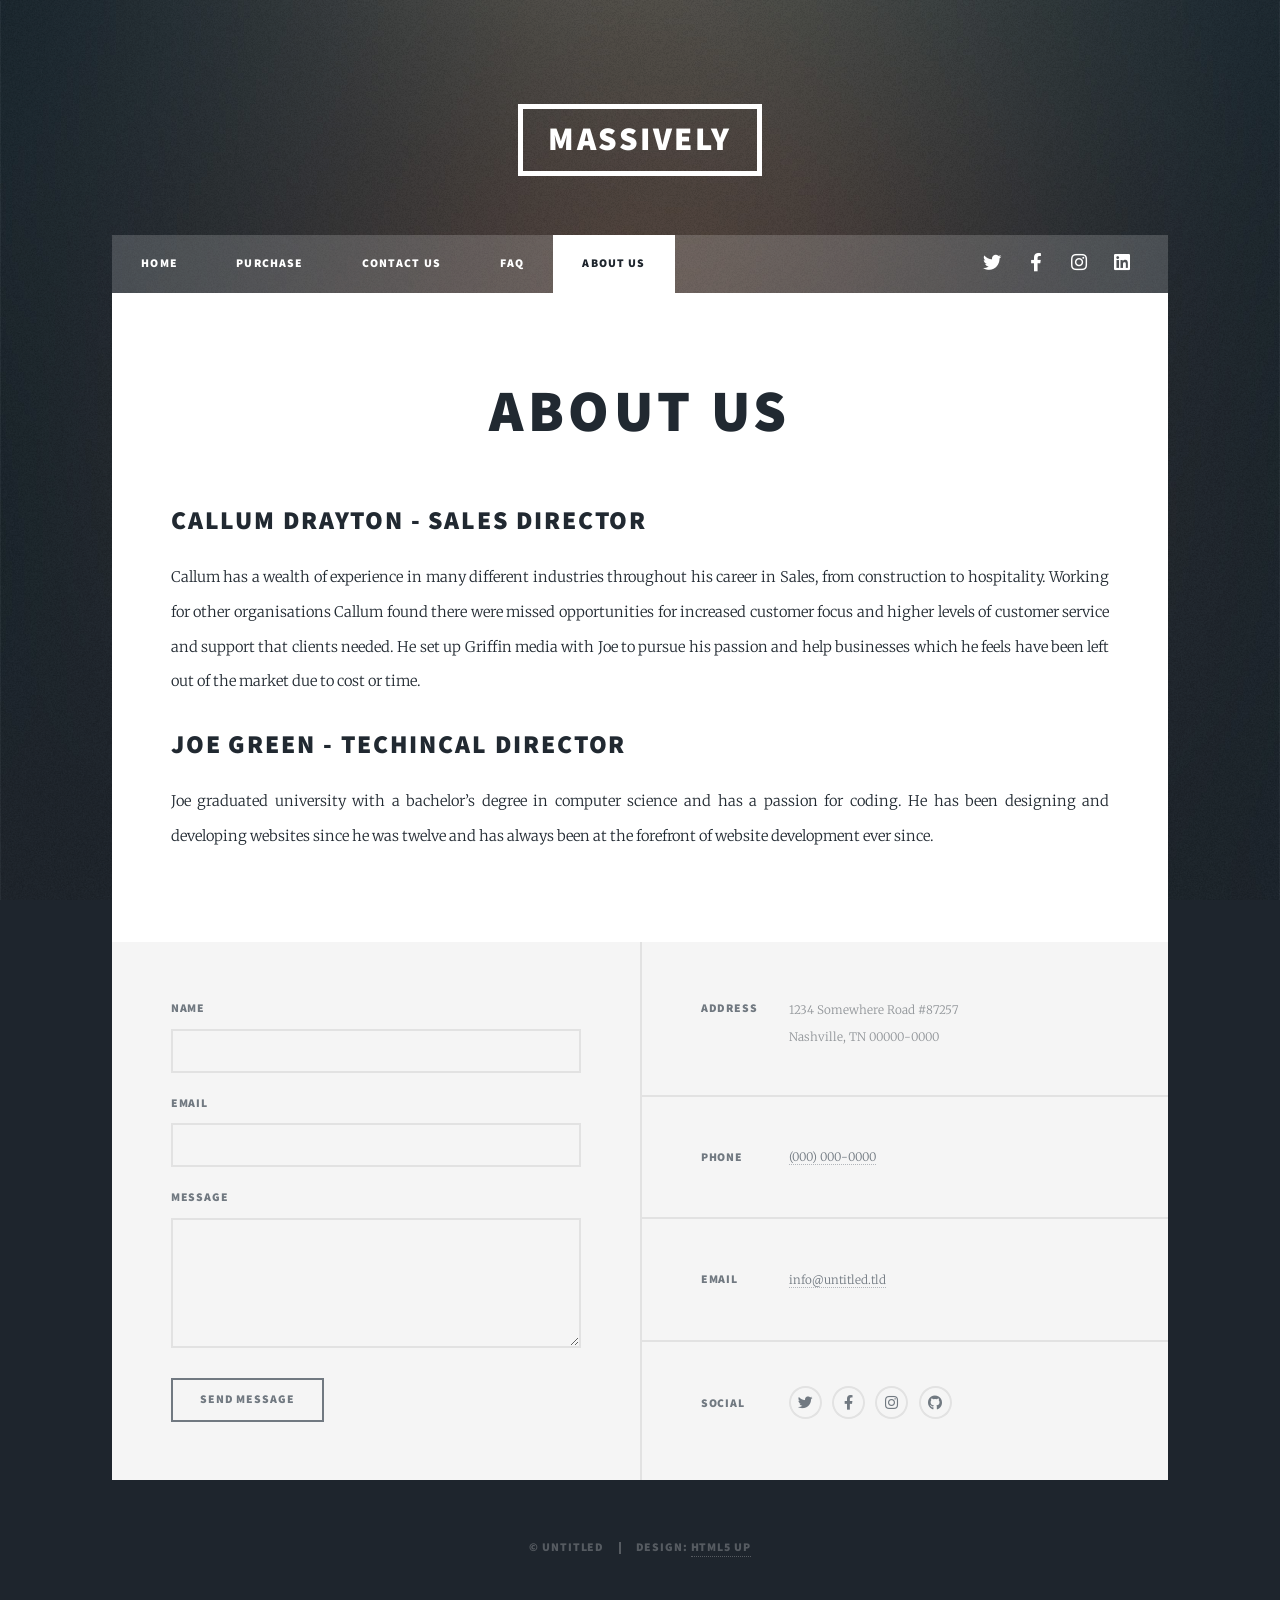
==== About us.html @ a92935be "update" ====
<!DOCTYPE HTML>
<!--
	Massively by HTML5 UP
	html5up.net | @ajlkn
	Free for personal and commercial use under the CCA 3.0 license (html5up.net/license)
-->
<html>
	<head>
		<title>Generic Page - Massively by HTML5 UP</title>
		<meta charset="utf-8" />
		<meta name="viewport" content="width=device-width, initial-scale=1, user-scalable=no" />
		<link rel="stylesheet" href="assets/css/main.css" />
		<noscript><link rel="stylesheet" href="assets/css/noscript.css" /></noscript>
	</head>
	<body class="is-preload">

		<!-- Wrapper -->
			<div id="wrapper">

				<!-- Header -->
					<header id="header">
						<a href="index.html" class="logo">Massively</a>
					</header>

				<!-- Nav -->
					<nav id="nav">
						<ul class="links">
							<li><a href="index.html">Home</a></li>
							<li><a href="Purchase.html">Purchase</a></li>
							<li ><a href="Contact Us.html">Contact Us</a></li>
							<li ><a href="FAQ.html">FAQ</a></li>
							<li class="active" ><a href="About us.html">About us</a></li>
						</ul>
						<ul class="icons">
							<li><a href="#" class="icon brands fa-twitter"><span class="label">Twitter</span></a></li>
							<li><a href="#" class="icon brands fa-facebook-f"><span class="label">Facebook</span></a></li>
							<li><a href="#" class="icon brands fa-instagram"><span class="label">Instagram</span></a></li>
							<li><a href="https://www.linkedin.com/company/griffin-media-developments/about/" class="icon brands fa-linkedin"><span class="label">GitHub</span></a></li>
						</ul>
					</nav>

				<!-- Main -->
					<div id="main">

						<!-- Post -->
							<section class="post">
								<header class="major">
									<h1>About us</h1>
								</header>
								<h2>Callum Drayton - Sales Director</h2>
								<p>Callum has a wealth of experience in many different industries throughout his career in Sales, from construction to hospitality. Working for other organisations Callum found there were missed opportunities for increased customer focus and higher levels of customer service and support that clients needed. He set up Griffin media with Joe to pursue his passion and help businesses which he feels have been left out of the market due to cost or time.</p>
								<h2>Joe Green - Techincal Director</h2>
								<p>Joe graduated university with a bachelor’s degree in computer science and has a passion for coding. He  has been designing and developing websites since he was twelve and has always been at the forefront of website development ever since.</p>
							</section>

					</div>

				<!-- Footer -->
					<footer id="footer">
						<section>
							<form method="post" action="#">
								<div class="fields">
									<div class="field">
										<label for="name">Name</label>
										<input type="text" name="name" id="name" />
									</div>
									<div class="field">
										<label for="email">Email</label>
										<input type="text" name="email" id="email" />
									</div>
									<div class="field">
										<label for="message">Message</label>
										<textarea name="message" id="message" rows="3"></textarea>
									</div>
								</div>
								<ul class="actions">
									<li><input type="submit" value="Send Message" /></li>
								</ul>
							</form>
						</section>
						<section class="split contact">
							<section class="alt">
								<h3>Address</h3>
								<p>1234 Somewhere Road #87257<br />
								Nashville, TN 00000-0000</p>
							</section>
							<section>
								<h3>Phone</h3>
								<p><a href="#">(000) 000-0000</a></p>
							</section>
							<section>
								<h3>Email</h3>
								<p><a href="#">info@untitled.tld</a></p>
							</section>
							<section>
								<h3>Social</h3>
								<ul class="icons alt">
									<li><a href="#" class="icon brands alt fa-twitter"><span class="label">Twitter</span></a></li>
									<li><a href="#" class="icon brands alt fa-facebook-f"><span class="label">Facebook</span></a></li>
									<li><a href="#" class="icon brands alt fa-instagram"><span class="label">Instagram</span></a></li>
									<li><a href="#" class="icon brands alt fa-github"><span class="label">GitHub</span></a></li>
								</ul>
							</section>
						</section>
					</footer>

				<!-- Copyright -->
					<div id="copyright">
						<ul><li>&copy; Untitled</li><li>Design: <a href="https://html5up.net">HTML5 UP</a></li></ul>
					</div>

			</div>

		<!-- Scripts -->
			<script src="assets/js/jquery.min.js"></script>
			<script src="assets/js/jquery.scrollex.min.js"></script>
			<script src="assets/js/jquery.scrolly.min.js"></script>
			<script src="assets/js/browser.min.js"></script>
			<script src="assets/js/breakpoints.min.js"></script>
			<script src="assets/js/util.js"></script>
			<script src="assets/js/main.js"></script>

	</body>
</html>
---- assets/css/main.css ----
@import url(fontawesome-all.min.css);
@import url("https://fonts.googleapis.com/css?family=Merriweather:300,700,300italic,700italic|Source+Sans+Pro:900");

/*
	Massively by HTML5 UP
	html5up.net | @ajlkn
	Free for personal and commercial use under the CCA 3.0 license (html5up.net/license)
*/

html, body, div, span, applet, object,
iframe, h1, h2, h3, h4, h5, h6, p, p1, blockquote,
pre, a, abbr, acronym, address, big, cite,
code, del, dfn, em, img, ins, kbd, q, s, samp,
small, strike, strong, sub, sup, tt, var, b,
u, i, center, dl, dt, dd, ol, ul, li, fieldset,
form, label, legend, table, caption, tbody,
tfoot, thead, tr, th, td, article, aside,
canvas, details, embed, figure, figcaption,
footer, header, hgroup, menu, nav, output, ruby,
section, summary, time, mark, audio, video {
	margin: 0;
	padding: 0;
	border: 0;
	font-size: 100%;
	font: inherit;
	vertical-align: baseline;}

article, aside, details, figcaption, figure,
footer, header, hgroup, menu, nav, section {
	display: block;}

body {
	line-height: 1;
}

ol, ul {
	list-style: none;
}

blockquote, q {
	quotes: none;
}

	blockquote:before, blockquote:after, q:before, q:after {
		content: '';
		content: none;
	}

table {
	border-collapse: collapse;
	border-spacing: 0;
}

body {
	-webkit-text-size-adjust: none;
}

mark {
	background-color: transparent;
	color: inherit;
}

input::-moz-focus-inner {
	border: 0;
	padding: 0;
}

input, select, textarea {
	-moz-appearance: none;
	-webkit-appearance: none;
	-ms-appearance: none;
	appearance: none;
}

/* Basic */

	@-ms-viewport {
		width: device-width;
	}

	body {
		-ms-overflow-style: scrollbar;
	}

	@media screen and (max-width: 480px) {

		html, body {
			min-width: 320px;
		}

	}

	html {
		box-sizing: border-box;
	}

	*, *:before, *:after {
		box-sizing: inherit;
	}

	body {
		background-color: #1e252d;
	}

		body.is-preload *, body.is-preload *:before, body.is-preload *:after {
			-moz-animation: none !important;
			-webkit-animation: none !important;
			-ms-animation: none !important;
			animation: none !important;
			-moz-transition: none !important;
			-webkit-transition: none !important;
			-ms-transition: none !important;
			transition: none !important;
		}

/* Type */

	html {
		font-size: 16pt;
	}

		@media screen and (max-width: 1680px) {

			html {
				font-size: 12pt;
			}

		}

		@media screen and (max-width: 1280px) {

			html {
				font-size: 11pt;
			}

		}

		@media screen and (max-width: 360px) {

			html {
				font-size: 10pt;
			}

		}

	body {
		color: #212931;
	}

	body, input, select, textarea {
		font-family: "Merriweather", Georgia, serif;
		font-weight: 300;
		font-size: 1rem;
		line-height: 2.375;
	}

	a {
		-moz-transition: color 0.2s ease-in-out, background-color 0.2s ease-in-out, border-color 0.2s ease-in-out, box-shadow 0.2s ease-in-out;
		-webkit-transition: color 0.2s ease-in-out, background-color 0.2s ease-in-out, border-color 0.2s ease-in-out, box-shadow 0.2s ease-in-out;
		-ms-transition: color 0.2s ease-in-out, background-color 0.2s ease-in-out, border-color 0.2s ease-in-out, box-shadow 0.2s ease-in-out;
		transition: color 0.2s ease-in-out, background-color 0.2s ease-in-out, border-color 0.2s ease-in-out, box-shadow 0.2s ease-in-out;
		border-bottom: dotted 1px;
		text-decoration: none;
	}

		a:hover {
			border-bottom-color: transparent;
		}




	strong, b {
		font-weight: 600;
	}

	em, i {
		font-style: italic;
	}

	p {
		text-align: justify;
		margin: 0 0 2rem 0;
	}

	p2 {
		text-align: justify;
		margin: 0 0 2rem 0;
	}

	p1{
		text-align: justify;
		margin: 0 0 2rem 0;
		text-decoration: underline;
	}
	p2 b{
		color: #FF9F55;
	}





	h1, h2, h3, h4, h5, h6, h7, h2right {
		font-family: "Source Sans Pro", Helvetica, sans-serif;
		font-weight: 900;
		line-height: 1.5;
		letter-spacing: 0.075em;
		text-transform: uppercase;
		margin: 0 0 1rem 0;
	}

		h1 a, h2 a, h3 a, h4 a, h5 a, h6 a, h7 a{
			border-bottom: 0;
			color: inherit;
			text-decoration: none;
		}

	h1 {
		font-size: 4rem;
		line-height: 1.1;
		margin: 0 0 2rem 0;
	}

	h2 {
		font-size: 1.75rem;
		line-height: 1.3;
		margin: 0 0 1.5rem 0;
	}

	h3 {
		font-size: 1.25rem;
		margin: 0 0 1.5rem 0;
	}


	h4 {
		font-size: 1rem;
	}

	h5 {
		font-size: 0.9rem;
	}

	h6 {
		font-size: 0.8rem;
	}

	h7{
		font-size: 1.75rem;
		line-height: 1.3;
		margin: 0 0 1.5rem 0;
	}

	sub {
		font-size: 0.8rem;
		position: relative;
		top: 0.5rem;
	}

	sup {
		font-size: 0.8rem;
		position: relative;
		top: -0.5rem;
	}

	blockquote {
		border-left: solid 4px;
		font-style: italic;
		margin: 0 0 2rem 0;
		padding: 0.5rem 0 0.5rem 2rem;
	}

	code {
		border: solid 2px;
		font-family: "Courier New", monospace;
		font-size: 0.9rem;
		margin: 0 0.25rem;
		padding: 0.25rem 0.65rem;
	}

	pre {
		-webkit-overflow-scrolling: touch;
		font-family: "Courier New", monospace;
		font-size: 0.9rem;
		margin: 0 0 2rem 0;
	}

		pre code {
			display: block;
			line-height: 1.75;
			padding: 1rem 1.5rem;
			overflow-x: auto;
		}

	hr {
		border: 0;
		border-bottom: solid 2px;
		margin: 3rem 0;
	}

		hr.major {
			margin: 5rem 0;
		}

	.align-left {
		text-align: left;
	}

	.align-center {
		text-align: center;
	}

	.align-right {
		text-align: right;
	}

	input, select, textarea {
		color: #212931;
	}

	a {
		color: #212931;
		border-bottom-color: rgba(33, 41, 49, 0.5);
	}

		a:hover {
			border-bottom-color: transparent;
			color: #18bfef !important;
		}



	h1, h2, h3, h4, h5, h6 {
		color: #212931;
	}

	h7{
		color: white;
	}

	strong, b {
		color: #212931;
	}

	blockquote {
		border-left-color: #eeeeee;
	}

	code {
		background: rgba(220, 220, 220, 0.25);
		border-color: #eeeeee;
	}

	hr {
		border-bottom-color: #eeeeee;
	}

/* Row */

	.row {
		display: flex;
		flex-wrap: wrap;
		box-sizing: border-box;
		align-items: stretch;
	}

		.row > * {
			box-sizing: border-box;
		}

		.row.gtr-uniform > * > :last-child {
			margin-bottom: 0;
		}

		.row.aln-left {
			justify-content: flex-start;
		}

		.row.aln-center {
			justify-content: center;
		}

		.row.aln-right {
			justify-content: flex-end;
		}

		.row.aln-top {
			align-items: flex-start;
		}

		.row.aln-middle {
			align-items: center;
		}

		.row.aln-bottom {
			align-items: flex-end;
		}

		.row > .imp {
			order: -1;
		}

		.row > .col-1 {
			width: 8.33333%;
		}

		.row > .off-1 {
			margin-left: 8.33333%;
		}

		.row > .col-2 {
			width: 16.66667%;
		}

		.row > .off-2 {
			margin-left: 16.66667%;
		}

		.row > .col-3 {
			width: 25%;
		}

		.row > .off-3 {
			margin-left: 25%;
		}

		.row > .col-4 {
			width: 33.33333%;
		}

		.row > .off-4 {
			margin-left: 33.33333%;
		}

		.row > .col-5 {
			width: 41.66667%;
		}

		.row > .off-5 {
			margin-left: 41.66667%;
		}

		.row > .col-6 {
			width: 50%;
		}

		.row > .off-6 {
			margin-left: 50%;
		}

		.row > .col-7 {
			width: 58.33333%;
		}

		.row > .off-7 {
			margin-left: 58.33333%;
		}

		.row > .col-8 {
			width: 66.66667%;
		}

		.row > .off-8 {
			margin-left: 66.66667%;
		}

		.row > .col-9 {
			width: 75%;
		}

		.row > .off-9 {
			margin-left: 75%;
		}

		.row > .col-10 {
			width: 83.33333%;
		}

		.row > .off-10 {
			margin-left: 83.33333%;
		}

		.row > .col-11 {
			width: 91.66667%;
		}

		.row > .off-11 {
			margin-left: 91.66667%;
		}

		.row > .col-12 {
			width: 100%;
		}

		.row > .off-12 {
			margin-left: 100%;
		}

		.row.gtr-0 {
			margin-top: 0;
			margin-left: 0rem;
		}

			.row.gtr-0 > * {
				padding: 0 0 0 0rem;
			}

			.row.gtr-0.gtr-uniform {
				margin-top: 0rem;
			}

				.row.gtr-0.gtr-uniform > * {
					padding-top: 0rem;
				}

		.row.gtr-25 {
			margin-top: 0;
			margin-left: -0.375rem;
		}

			.row.gtr-25 > * {
				padding: 0 0 0 0.375rem;
			}

			.row.gtr-25.gtr-uniform {
				margin-top: -0.375rem;
			}

				.row.gtr-25.gtr-uniform > * {
					padding-top: 0.375rem;
				}

		.row.gtr-50 {
			margin-top: 0;
			margin-left: -0.75rem;
		}

			.row.gtr-50 > * {
				padding: 0 0 0 0.75rem;
			}

			.row.gtr-50.gtr-uniform {
				margin-top: -0.75rem;
			}

				.row.gtr-50.gtr-uniform > * {
					padding-top: 0.75rem;
				}

		.row {
			margin-top: 0;
			margin-left: -1.5rem;
		}

			.row > * {
				padding: 0 0 0 1.5rem;
			}

			.row.gtr-uniform {
				margin-top: -1.5rem;
			}

				.row.gtr-uniform > * {
					padding-top: 1.5rem;
				}

		.row.gtr-150 {
			margin-top: 0;
			margin-left: -2.25rem;
		}

			.row.gtr-150 > * {
				padding: 0 0 0 2.25rem;
			}

			.row.gtr-150.gtr-uniform {
				margin-top: -2.25rem;
			}

				.row.gtr-150.gtr-uniform > * {
					padding-top: 2.25rem;
				}

		.row.gtr-200 {
			margin-top: 0;
			margin-left: -3rem;
		}

			.row.gtr-200 > * {
				padding: 0 0 0 3rem;
			}

			.row.gtr-200.gtr-uniform {
				margin-top: -3rem;
			}

				.row.gtr-200.gtr-uniform > * {
					padding-top: 3rem;
				}

		@media screen and (max-width: 1680px) {

			.row {
				display: flex;
				flex-wrap: wrap;
				box-sizing: border-box;
				align-items: stretch;
			}

				.row > * {
					box-sizing: border-box;
				}

				.row.gtr-uniform > * > :last-child {
					margin-bottom: 0;
				}

				.row.aln-left {
					justify-content: flex-start;
				}

				.row.aln-center {
					justify-content: center;
				}

				.row.aln-right {
					justify-content: flex-end;
				}

				.row.aln-top {
					align-items: flex-start;
				}

				.row.aln-middle {
					align-items: center;
				}

				.row.aln-bottom {
					align-items: flex-end;
				}

				.row > .imp-xlarge {
					order: -1;
				}

				.row > .col-1-xlarge {
					width: 8.33333%;
				}

				.row > .off-1-xlarge {
					margin-left: 8.33333%;
				}

				.row > .col-2-xlarge {
					width: 16.66667%;
				}

				.row > .off-2-xlarge {
					margin-left: 16.66667%;
				}

				.row > .col-3-xlarge {
					width: 25%;
				}

				.row > .off-3-xlarge {
					margin-left: 25%;
				}

				.row > .col-4-xlarge {
					width: 33.33333%;
				}

				.row > .off-4-xlarge {
					margin-left: 33.33333%;
				}

				.row > .col-5-xlarge {
					width: 41.66667%;
				}

				.row > .off-5-xlarge {
					margin-left: 41.66667%;
				}

				.row > .col-6-xlarge {
					width: 50%;
				}

				.row > .off-6-xlarge {
					margin-left: 50%;
				}

				.row > .col-7-xlarge {
					width: 58.33333%;
				}

				.row > .off-7-xlarge {
					margin-left: 58.33333%;
				}

				.row > .col-8-xlarge {
					width: 66.66667%;
				}

				.row > .off-8-xlarge {
					margin-left: 66.66667%;
				}

				.row > .col-9-xlarge {
					width: 75%;
				}

				.row > .off-9-xlarge {
					margin-left: 75%;
				}

				.row > .col-10-xlarge {
					width: 83.33333%;
				}

				.row > .off-10-xlarge {
					margin-left: 83.33333%;
				}

				.row > .col-11-xlarge {
					width: 91.66667%;
				}

				.row > .off-11-xlarge {
					margin-left: 91.66667%;
				}

				.row > .col-12-xlarge {
					width: 100%;
				}

				.row > .off-12-xlarge {
					margin-left: 100%;
				}

				.row.gtr-0 {
					margin-top: 0;
					margin-left: 0rem;
				}

					.row.gtr-0 > * {
						padding: 0 0 0 0rem;
					}

					.row.gtr-0.gtr-uniform {
						margin-top: 0rem;
					}

						.row.gtr-0.gtr-uniform > * {
							padding-top: 0rem;
						}

				.row.gtr-25 {
					margin-top: 0;
					margin-left: -0.375rem;
				}

					.row.gtr-25 > * {
						padding: 0 0 0 0.375rem;
					}

					.row.gtr-25.gtr-uniform {
						margin-top: -0.375rem;
					}

						.row.gtr-25.gtr-uniform > * {
							padding-top: 0.375rem;
						}

				.row.gtr-50 {
					margin-top: 0;
					margin-left: -0.75rem;
				}

					.row.gtr-50 > * {
						padding: 0 0 0 0.75rem;
					}

					.row.gtr-50.gtr-uniform {
						margin-top: -0.75rem;
					}

						.row.gtr-50.gtr-uniform > * {
							padding-top: 0.75rem;
						}

				.row {
					margin-top: 0;
					margin-left: -1.5rem;
				}

					.row > * {
						padding: 0 0 0 1.5rem;
					}

					.row.gtr-uniform {
						margin-top: -1.5rem;
					}

						.row.gtr-uniform > * {
							padding-top: 1.5rem;
						}

				.row.gtr-150 {
					margin-top: 0;
					margin-left: -2.25rem;
				}

					.row.gtr-150 > * {
						padding: 0 0 0 2.25rem;
					}

					.row.gtr-150.gtr-uniform {
						margin-top: -2.25rem;
					}

						.row.gtr-150.gtr-uniform > * {
							padding-top: 2.25rem;
						}

				.row.gtr-200 {
					margin-top: 0;
					margin-left: -3rem;
				}

					.row.gtr-200 > * {
						padding: 0 0 0 3rem;
					}

					.row.gtr-200.gtr-uniform {
						margin-top: -3rem;
					}

						.row.gtr-200.gtr-uniform > * {
							padding-top: 3rem;
						}

		}

		@media screen and (max-width: 1280px) {

			.row {
				display: flex;
				flex-wrap: wrap;
				box-sizing: border-box;
				align-items: stretch;
			}

				.row > * {
					box-sizing: border-box;
				}

				.row.gtr-uniform > * > :last-child {
					margin-bottom: 0;
				}

				.row.aln-left {
					justify-content: flex-start;
				}

				.row.aln-center {
					justify-content: center;
				}

				.row.aln-right {
					justify-content: flex-end;
				}

				.row.aln-top {
					align-items: flex-start;
				}

				.row.aln-middle {
					align-items: center;
				}

				.row.aln-bottom {
					align-items: flex-end;
				}

				.row > .imp-large {
					order: -1;
				}

				.row > .col-1-large {
					width: 8.33333%;
				}

				.row > .off-1-large {
					margin-left: 8.33333%;
				}

				.row > .col-2-large {
					width: 16.66667%;
				}

				.row > .off-2-large {
					margin-left: 16.66667%;
				}

				.row > .col-3-large {
					width: 25%;
				}

				.row > .off-3-large {
					margin-left: 25%;
				}

				.row > .col-4-large {
					width: 33.33333%;
				}

				.row > .off-4-large {
					margin-left: 33.33333%;
				}

				.row > .col-5-large {
					width: 41.66667%;
				}

				.row > .off-5-large {
					margin-left: 41.66667%;
				}

				.row > .col-6-large {
					width: 50%;
				}

				.row > .off-6-large {
					margin-left: 50%;
				}

				.row > .col-7-large {
					width: 58.33333%;
				}

				.row > .off-7-large {
					margin-left: 58.33333%;
				}

				.row > .col-8-large {
					width: 66.66667%;
				}

				.row > .off-8-large {
					margin-left: 66.66667%;
				}

				.row > .col-9-large {
					width: 75%;
				}

				.row > .off-9-large {
					margin-left: 75%;
				}

				.row > .col-10-large {
					width: 83.33333%;
				}

				.row > .off-10-large {
					margin-left: 83.33333%;
				}

				.row > .col-11-large {
					width: 91.66667%;
				}

				.row > .off-11-large {
					margin-left: 91.66667%;
				}

				.row > .col-12-large {
					width: 100%;
				}

				.row > .off-12-large {
					margin-left: 100%;
				}

				.row.gtr-0 {
					margin-top: 0;
					margin-left: 0rem;
				}

					.row.gtr-0 > * {
						padding: 0 0 0 0rem;
					}

					.row.gtr-0.gtr-uniform {
						margin-top: 0rem;
					}

						.row.gtr-0.gtr-uniform > * {
							padding-top: 0rem;
						}

				.row.gtr-25 {
					margin-top: 0;
					margin-left: -0.375rem;
				}

					.row.gtr-25 > * {
						padding: 0 0 0 0.375rem;
					}

					.row.gtr-25.gtr-uniform {
						margin-top: -0.375rem;
					}

						.row.gtr-25.gtr-uniform > * {
							padding-top: 0.375rem;
						}

				.row.gtr-50 {
					margin-top: 0;
					margin-left: -0.75rem;
				}

					.row.gtr-50 > * {
						padding: 0 0 0 0.75rem;
					}

					.row.gtr-50.gtr-uniform {
						margin-top: -0.75rem;
					}

						.row.gtr-50.gtr-uniform > * {
							padding-top: 0.75rem;
						}

				.row {
					margin-top: 0;
					margin-left: -1.5rem;
				}

					.row > * {
						padding: 0 0 0 1.5rem;
					}

					.row.gtr-uniform {
						margin-top: -1.5rem;
					}

						.row.gtr-uniform > * {
							padding-top: 1.5rem;
						}

				.row.gtr-150 {
					margin-top: 0;
					margin-left: -2.25rem;
				}

					.row.gtr-150 > * {
						padding: 0 0 0 2.25rem;
					}

					.row.gtr-150.gtr-uniform {
						margin-top: -2.25rem;
					}

						.row.gtr-150.gtr-uniform > * {
							padding-top: 2.25rem;
						}

				.row.gtr-200 {
					margin-top: 0;
					margin-left: -3rem;
				}

					.row.gtr-200 > * {
						padding: 0 0 0 3rem;
					}

					.row.gtr-200.gtr-uniform {
						margin-top: -3rem;
					}

						.row.gtr-200.gtr-uniform > * {
							padding-top: 3rem;
						}

		}

		@media screen and (max-width: 980px) {

			.row {
				display: flex;
				flex-wrap: wrap;
				box-sizing: border-box;
				align-items: stretch;
			}

				.row > * {
					box-sizing: border-box;
				}

				.row.gtr-uniform > * > :last-child {
					margin-bottom: 0;
				}

				.row.aln-left {
					justify-content: flex-start;
				}

				.row.aln-center {
					justify-content: center;
				}

				.row.aln-right {
					justify-content: flex-end;
				}

				.row.aln-top {
					align-items: flex-start;
				}

				.row.aln-middle {
					align-items: center;
				}

				.row.aln-bottom {
					align-items: flex-end;
				}

				.row > .imp-medium {
					order: -1;
				}

				.row > .col-1-medium {
					width: 8.33333%;
				}

				.row > .off-1-medium {
					margin-left: 8.33333%;
				}

				.row > .col-2-medium {
					width: 16.66667%;
				}

				.row > .off-2-medium {
					margin-left: 16.66667%;
				}

				.row > .col-3-medium {
					width: 25%;
				}

				.row > .off-3-medium {
					margin-left: 25%;
				}

				.row > .col-4-medium {
					width: 33.33333%;
				}

				.row > .off-4-medium {
					margin-left: 33.33333%;
				}

				.row > .col-5-medium {
					width: 41.66667%;
				}

				.row > .off-5-medium {
					margin-left: 41.66667%;
				}

				.row > .col-6-medium {
					width: 50%;
				}

				.row > .off-6-medium {
					margin-left: 50%;
				}

				.row > .col-7-medium {
					width: 58.33333%;
				}

				.row > .off-7-medium {
					margin-left: 58.33333%;
				}

				.row > .col-8-medium {
					width: 66.66667%;
				}

				.row > .off-8-medium {
					margin-left: 66.66667%;
				}

				.row > .col-9-medium {
					width: 75%;
				}

				.row > .off-9-medium {
					margin-left: 75%;
				}

				.row > .col-10-medium {
					width: 83.33333%;
				}

				.row > .off-10-medium {
					margin-left: 83.33333%;
				}

				.row > .col-11-medium {
					width: 91.66667%;
				}

				.row > .off-11-medium {
					margin-left: 91.66667%;
				}

				.row > .col-12-medium {
					width: 100%;
				}

				.row > .off-12-medium {
					margin-left: 100%;
				}

				.row.gtr-0 {
					margin-top: 0;
					margin-left: 0rem;
				}

					.row.gtr-0 > * {
						padding: 0 0 0 0rem;
					}

					.row.gtr-0.gtr-uniform {
						margin-top: 0rem;
					}

						.row.gtr-0.gtr-uniform > * {
							padding-top: 0rem;
						}

				.row.gtr-25 {
					margin-top: 0;
					margin-left: -0.375rem;
				}

					.row.gtr-25 > * {
						padding: 0 0 0 0.375rem;
					}

					.row.gtr-25.gtr-uniform {
						margin-top: -0.375rem;
					}

						.row.gtr-25.gtr-uniform > * {
							padding-top: 0.375rem;
						}

				.row.gtr-50 {
					margin-top: 0;
					margin-left: -0.75rem;
				}

					.row.gtr-50 > * {
						padding: 0 0 0 0.75rem;
					}

					.row.gtr-50.gtr-uniform {
						margin-top: -0.75rem;
					}

						.row.gtr-50.gtr-uniform > * {
							padding-top: 0.75rem;
						}

				.row {
					margin-top: 0;
					margin-left: -1.5rem;
				}

					.row > * {
						padding: 0 0 0 1.5rem;
					}

					.row.gtr-uniform {
						margin-top: -1.5rem;
					}

						.row.gtr-uniform > * {
							padding-top: 1.5rem;
						}

				.row.gtr-150 {
					margin-top: 0;
					margin-left: -2.25rem;
				}

					.row.gtr-150 > * {
						padding: 0 0 0 2.25rem;
					}

					.row.gtr-150.gtr-uniform {
						margin-top: -2.25rem;
					}

						.row.gtr-150.gtr-uniform > * {
							padding-top: 2.25rem;
						}

				.row.gtr-200 {
					margin-top: 0;
					margin-left: -3rem;
				}

					.row.gtr-200 > * {
						padding: 0 0 0 3rem;
					}

					.row.gtr-200.gtr-uniform {
						margin-top: -3rem;
					}

						.row.gtr-200.gtr-uniform > * {
							padding-top: 3rem;
						}

		}

		@media screen and (max-width: 736px) {

			.row {
				display: flex;
				flex-wrap: wrap;
				box-sizing: border-box;
				align-items: stretch;
			}

				.row > * {
					box-sizing: border-box;
				}

				.row.gtr-uniform > * > :last-child {
					margin-bottom: 0;
				}

				.row.aln-left {
					justify-content: flex-start;
				}

				.row.aln-center {
					justify-content: center;
				}

				.row.aln-right {
					justify-content: flex-end;
				}

				.row.aln-top {
					align-items: flex-start;
				}

				.row.aln-middle {
					align-items: center;
				}

				.row.aln-bottom {
					align-items: flex-end;
				}

				.row > .imp-small {
					order: -1;
				}

				.row > .col-1-small {
					width: 8.33333%;
				}

				.row > .off-1-small {
					margin-left: 8.33333%;
				}

				.row > .col-2-small {
					width: 16.66667%;
				}

				.row > .off-2-small {
					margin-left: 16.66667%;
				}

				.row > .col-3-small {
					width: 25%;
				}

				.row > .off-3-small {
					margin-left: 25%;
				}

				.row > .col-4-small {
					width: 33.33333%;
				}

				.row > .off-4-small {
					margin-left: 33.33333%;
				}

				.row > .col-5-small {
					width: 41.66667%;
				}

				.row > .off-5-small {
					margin-left: 41.66667%;
				}

				.row > .col-6-small {
					width: 50%;
				}

				.row > .off-6-small {
					margin-left: 50%;
				}

				.row > .col-7-small {
					width: 58.33333%;
				}

				.row > .off-7-small {
					margin-left: 58.33333%;
				}

				.row > .col-8-small {
					width: 66.66667%;
				}

				.row > .off-8-small {
					margin-left: 66.66667%;
				}

				.row > .col-9-small {
					width: 75%;
				}

				.row > .off-9-small {
					margin-left: 75%;
				}

				.row > .col-10-small {
					width: 83.33333%;
				}

				.row > .off-10-small {
					margin-left: 83.33333%;
				}

				.row > .col-11-small {
					width: 91.66667%;
				}

				.row > .off-11-small {
					margin-left: 91.66667%;
				}

				.row > .col-12-small {
					width: 100%;
				}

				.row > .off-12-small {
					margin-left: 100%;
				}

				.row.gtr-0 {
					margin-top: 0;
					margin-left: 0rem;
				}

					.row.gtr-0 > * {
						padding: 0 0 0 0rem;
					}

					.row.gtr-0.gtr-uniform {
						margin-top: 0rem;
					}

						.row.gtr-0.gtr-uniform > * {
							padding-top: 0rem;
						}

				.row.gtr-25 {
					margin-top: 0;
					margin-left: -0.375rem;
				}

					.row.gtr-25 > * {
						padding: 0 0 0 0.375rem;
					}

					.row.gtr-25.gtr-uniform {
						margin-top: -0.375rem;
					}

						.row.gtr-25.gtr-uniform > * {
							padding-top: 0.375rem;
						}

				.row.gtr-50 {
					margin-top: 0;
					margin-left: -0.75rem;
				}

					.row.gtr-50 > * {
						padding: 0 0 0 0.75rem;
					}

					.row.gtr-50.gtr-uniform {
						margin-top: -0.75rem;
					}

						.row.gtr-50.gtr-uniform > * {
							padding-top: 0.75rem;
						}

				.row {
					margin-top: 0;
					margin-left: -1.5rem;
				}

					.row > * {
						padding: 0 0 0 1.5rem;
					}

					.row.gtr-uniform {
						margin-top: -1.5rem;
					}

						.row.gtr-uniform > * {
							padding-top: 1.5rem;
						}

				.row.gtr-150 {
					margin-top: 0;
					margin-left: -2.25rem;
				}

					.row.gtr-150 > * {
						padding: 0 0 0 2.25rem;
					}

					.row.gtr-150.gtr-uniform {
						margin-top: -2.25rem;
					}

						.row.gtr-150.gtr-uniform > * {
							padding-top: 2.25rem;
						}

				.row.gtr-200 {
					margin-top: 0;
					margin-left: -3rem;
				}

					.row.gtr-200 > * {
						padding: 0 0 0 3rem;
					}

					.row.gtr-200.gtr-uniform {
						margin-top: -3rem;
					}

						.row.gtr-200.gtr-uniform > * {
							padding-top: 3rem;
						}

		}

		@media screen and (max-width: 480px) {

			.row {
				display: flex;
				flex-wrap: wrap;
				box-sizing: border-box;
				align-items: stretch;
			}

				.row > * {
					box-sizing: border-box;
				}

				.row.gtr-uniform > * > :last-child {
					margin-bottom: 0;
				}

				.row.aln-left {
					justify-content: flex-start;
				}

				.row.aln-center {
					justify-content: center;
				}

				.row.aln-right {
					justify-content: flex-end;
				}

				.row.aln-top {
					align-items: flex-start;
				}

				.row.aln-middle {
					align-items: center;
				}

				.row.aln-bottom {
					align-items: flex-end;
				}

				.row > .imp-xsmall {
					order: -1;
				}

				.row > .col-1-xsmall {
					width: 8.33333%;
				}

				.row > .off-1-xsmall {
					margin-left: 8.33333%;
				}

				.row > .col-2-xsmall {
					width: 16.66667%;
				}

				.row > .off-2-xsmall {
					margin-left: 16.66667%;
				}

				.row > .col-3-xsmall {
					width: 25%;
				}

				.row > .off-3-xsmall {
					margin-left: 25%;
				}

				.row > .col-4-xsmall {
					width: 33.33333%;
				}

				.row > .off-4-xsmall {
					margin-left: 33.33333%;
				}

				.row > .col-5-xsmall {
					width: 41.66667%;
				}

				.row > .off-5-xsmall {
					margin-left: 41.66667%;
				}

				.row > .col-6-xsmall {
					width: 50%;
				}

				.row > .off-6-xsmall {
					margin-left: 50%;
				}

				.row > .col-7-xsmall {
					width: 58.33333%;
				}

				.row > .off-7-xsmall {
					margin-left: 58.33333%;
				}

				.row > .col-8-xsmall {
					width: 66.66667%;
				}

				.row > .off-8-xsmall {
					margin-left: 66.66667%;
				}

				.row > .col-9-xsmall {
					width: 75%;
				}

				.row > .off-9-xsmall {
					margin-left: 75%;
				}

				.row > .col-10-xsmall {
					width: 83.33333%;
				}

				.row > .off-10-xsmall {
					margin-left: 83.33333%;
				}

				.row > .col-11-xsmall {
					width: 91.66667%;
				}

				.row > .off-11-xsmall {
					margin-left: 91.66667%;
				}

				.row > .col-12-xsmall {
					width: 100%;
				}

				.row > .off-12-xsmall {
					margin-left: 100%;
				}

				.row.gtr-0 {
					margin-top: 0;
					margin-left: 0rem;
				}

					.row.gtr-0 > * {
						padding: 0 0 0 0rem;
					}

					.row.gtr-0.gtr-uniform {
						margin-top: 0rem;
					}

						.row.gtr-0.gtr-uniform > * {
							padding-top: 0rem;
						}

				.row.gtr-25 {
					margin-top: 0;
					margin-left: -0.375rem;
				}

					.row.gtr-25 > * {
						padding: 0 0 0 0.375rem;
					}

					.row.gtr-25.gtr-uniform {
						margin-top: -0.375rem;
					}

						.row.gtr-25.gtr-uniform > * {
							padding-top: 0.375rem;
						}

				.row.gtr-50 {
					margin-top: 0;
					margin-left: -0.75rem;
				}

					.row.gtr-50 > * {
						padding: 0 0 0 0.75rem;
					}

					.row.gtr-50.gtr-uniform {
						margin-top: -0.75rem;
					}

						.row.gtr-50.gtr-uniform > * {
							padding-top: 0.75rem;
						}

				.row {
					margin-top: 0;
					margin-left: -1.5rem;
				}

					.row > * {
						padding: 0 0 0 1.5rem;
					}

					.row.gtr-uniform {
						margin-top: -1.5rem;
					}

						.row.gtr-uniform > * {
							padding-top: 1.5rem;
						}

				.row.gtr-150 {
					margin-top: 0;
					margin-left: -2.25rem;
				}

					.row.gtr-150 > * {
						padding: 0 0 0 2.25rem;
					}

					.row.gtr-150.gtr-uniform {
						margin-top: -2.25rem;
					}

						.row.gtr-150.gtr-uniform > * {
							padding-top: 2.25rem;
						}

				.row.gtr-200 {
					margin-top: 0;
					margin-left: -3rem;
				}

					.row.gtr-200 > * {
						padding: 0 0 0 3rem;
					}

					.row.gtr-200.gtr-uniform {
						margin-top: -3rem;
					}

						.row.gtr-200.gtr-uniform > * {
							padding-top: 3rem;
						}

		}

		@media screen and (max-width: 360px) {

			.row {
				display: flex;
				flex-wrap: wrap;
				box-sizing: border-box;
				align-items: stretch;
			}

				.row > * {
					box-sizing: border-box;
				}

				.row.gtr-uniform > * > :last-child {
					margin-bottom: 0;
				}

				.row.aln-left {
					justify-content: flex-start;
				}

				.row.aln-center {
					justify-content: center;
				}

				.row.aln-right {
					justify-content: flex-end;
				}

				.row.aln-top {
					align-items: flex-start;
				}

				.row.aln-middle {
					align-items: center;
				}

				.row.aln-bottom {
					align-items: flex-end;
				}

				.row > .imp-xxsmall {
					order: -1;
				}

				.row > .col-1-xxsmall {
					width: 8.33333%;
				}

				.row > .off-1-xxsmall {
					margin-left: 8.33333%;
				}

				.row > .col-2-xxsmall {
					width: 16.66667%;
				}

				.row > .off-2-xxsmall {
					margin-left: 16.66667%;
				}

				.row > .col-3-xxsmall {
					width: 25%;
				}

				.row > .off-3-xxsmall {
					margin-left: 25%;
				}

				.row > .col-4-xxsmall {
					width: 33.33333%;
				}

				.row > .off-4-xxsmall {
					margin-left: 33.33333%;
				}

				.row > .col-5-xxsmall {
					width: 41.66667%;
				}

				.row > .off-5-xxsmall {
					margin-left: 41.66667%;
				}

				.row > .col-6-xxsmall {
					width: 50%;
				}

				.row > .off-6-xxsmall {
					margin-left: 50%;
				}

				.row > .col-7-xxsmall {
					width: 58.33333%;
				}

				.row > .off-7-xxsmall {
					margin-left: 58.33333%;
				}

				.row > .col-8-xxsmall {
					width: 66.66667%;
				}

				.row > .off-8-xxsmall {
					margin-left: 66.66667%;
				}

				.row > .col-9-xxsmall {
					width: 75%;
				}

				.row > .off-9-xxsmall {
					margin-left: 75%;
				}

				.row > .col-10-xxsmall {
					width: 83.33333%;
				}

				.row > .off-10-xxsmall {
					margin-left: 83.33333%;
				}

				.row > .col-11-xxsmall {
					width: 91.66667%;
				}

				.row > .off-11-xxsmall {
					margin-left: 91.66667%;
				}

				.row > .col-12-xxsmall {
					width: 100%;
				}

				.row > .off-12-xxsmall {
					margin-left: 100%;
				}

				.row.gtr-0 {
					margin-top: 0;
					margin-left: 0rem;
				}

					.row.gtr-0 > * {
						padding: 0 0 0 0rem;
					}

					.row.gtr-0.gtr-uniform {
						margin-top: 0rem;
					}

						.row.gtr-0.gtr-uniform > * {
							padding-top: 0rem;
						}

				.row.gtr-25 {
					margin-top: 0;
					margin-left: -0.375rem;
				}

					.row.gtr-25 > * {
						padding: 0 0 0 0.375rem;
					}

					.row.gtr-25.gtr-uniform {
						margin-top: -0.375rem;
					}

						.row.gtr-25.gtr-uniform > * {
							padding-top: 0.375rem;
						}

				.row.gtr-50 {
					margin-top: 0;
					margin-left: -0.75rem;
				}

					.row.gtr-50 > * {
						padding: 0 0 0 0.75rem;
					}

					.row.gtr-50.gtr-uniform {
						margin-top: -0.75rem;
					}

						.row.gtr-50.gtr-uniform > * {
							padding-top: 0.75rem;
						}

				.row {
					margin-top: 0;
					margin-left: -1.5rem;
				}

					.row > * {
						padding: 0 0 0 1.5rem;
					}

					.row.gtr-uniform {
						margin-top: -1.5rem;
					}

						.row.gtr-uniform > * {
							padding-top: 1.5rem;
						}

				.row.gtr-150 {
					margin-top: 0;
					margin-left: -2.25rem;
				}

					.row.gtr-150 > * {
						padding: 0 0 0 2.25rem;
					}

					.row.gtr-150.gtr-uniform {
						margin-top: -2.25rem;
					}

						.row.gtr-150.gtr-uniform > * {
							padding-top: 2.25rem;
						}

				.row.gtr-200 {
					margin-top: 0;
					margin-left: -3rem;
				}

					.row.gtr-200 > * {
						padding: 0 0 0 3rem;
					}

					.row.gtr-200.gtr-uniform {
						margin-top: -3rem;
					}

						.row.gtr-200.gtr-uniform > * {
							padding-top: 3rem;
						}

		}

/* Box */

	.box {
		border: solid 2px;
		margin-bottom: 2rem;
		padding: 1.5rem;
	}

		.box > :last-child,
		.box > :last-child > :last-child,
		.box > :last-child > :last-child > :last-child {
			margin-bottom: 0;
		}

		.box.alt {
			border: 0;
			border-radius: 0;
			padding: 0;
		}

	.box {
		border-color: #eeeeee;
	}

/* Button */

	input[type="submit"],
	input[type="reset"],
	input[type="button"],
	button,
	.button {
		-moz-appearance: none;
		-webkit-appearance: none;
		-ms-appearance: none;
		appearance: none;
		-moz-transition: background-color 0.2s ease-in-out, box-shadow 0.2s ease-in-out, color 0.2s ease-in-out;
		-webkit-transition: background-color 0.2s ease-in-out, box-shadow 0.2s ease-in-out, color 0.2s ease-in-out;
		-ms-transition: background-color 0.2s ease-in-out, box-shadow 0.2s ease-in-out, color 0.2s ease-in-out;
		transition: background-color 0.2s ease-in-out, box-shadow 0.2s ease-in-out, color 0.2s ease-in-out;
		border: 0;
		border-radius: 0;
		cursor: pointer;
		display: inline-block;
		font-family: "Source Sans Pro", Helvetica, sans-serif;
		font-size: 0.8rem;
		font-weight: 900;
		letter-spacing: 0.075em;
		height: 3rem;
		line-height: 3rem;
		padding: 0 2rem;
		text-align: center;
		text-decoration: none;
		text-transform: uppercase;
		white-space: nowrap;
	}

		input[type="submit"].icon:before,
		input[type="reset"].icon:before,
		input[type="button"].icon:before,
		button.icon:before,
		.button.icon:before {
			margin-right: 0.5rem;
		}

		input[type="submit"].icon.solo,
		input[type="reset"].icon.solo,
		input[type="button"].icon.solo,
		button.icon.solo,
		.button.icon.solo {
			position: relative;
			width: 4rem;
			height: 4rem;
			line-height: 4rem;
			border-radius: 4rem;
			text-indent: 4rem;
			overflow: hidden;
			padding: 0;
			white-space: nowrap;
		}

			input[type="submit"].icon.solo:before,
			input[type="reset"].icon.solo:before,
			input[type="button"].icon.solo:before,
			button.icon.solo:before,
			.button.icon.solo:before {
				position: absolute;
				display: block;
				top: 0;
				left: 0;
				width: inherit;
				height: inherit;
				line-height: inherit;
				font-size: 1.25rem;
				margin-right: 0;
				text-align: center;
				text-indent: 0;
			}

		input[type="submit"].fit,
		input[type="reset"].fit,
		input[type="button"].fit,
		button.fit,
		.button.fit {
			width: 100%;
		}

		input[type="submit"].small,
		input[type="reset"].small,
		input[type="button"].small,
		button.small,
		.button.small {
			font-size: 0.7rem;
			height: 2.5rem;
			line-height: 2.5rem;
			padding: 0 1.5rem;
		}

		input[type="submit"].large,
		input[type="reset"].large,
		input[type="button"].large,
		button.large,
		.button.large {
			font-size: 0.9rem;
			height: 3.5rem;
			line-height: 3.5rem;
			padding: 0 2.75rem;
		}

		@media screen and (max-width: 980px) {

			input[type="submit"],
			input[type="reset"],
			input[type="button"],
			button,
			.button {
				font-size: 0.9rem;
				height: 3.25rem;
				line-height: 3.25rem;
			}

				input[type="submit"].large,
				input[type="reset"].large,
				input[type="button"].large,
				button.large,
				.button.large {
					font-size: 1rem;
					height: 3.75rem;
					line-height: 3.75rem;
				}

		}

		input[type="submit"].disabled, input[type="submit"]:disabled,
		input[type="reset"].disabled,
		input[type="reset"]:disabled,
		input[type="button"].disabled,
		input[type="button"]:disabled,
		button.disabled,
		button:disabled,
		.button.disabled,
		.button:disabled {
			pointer-events: none;
			opacity: 0.25;
		}

	input[type="submit"],
	input[type="reset"],
	input[type="button"],
	button,
	.button {
		background-color: transparent;
		box-shadow: inset 0 0 0 2px #212931;
		color: #212931 !important;
	}

		input[type="submit"]:hover,
		input[type="reset"]:hover,
		input[type="button"]:hover,
		button:hover,
		.button:hover {
			box-shadow: inset 0 0 0 2px #18bfef;
			color: #18bfef !important;
		}

		input[type="submit"].primary,
		input[type="reset"].primary,
		input[type="button"].primary,
		button.primary,
		.button.primary {
			background-color: #212931;
			box-shadow: none;
			color: #ffffff !important;
		}

			input[type="submit"].primary:hover,
			input[type="reset"].primary:hover,
			input[type="button"].primary:hover,
			button.primary:hover,
			.button.primary:hover {
				background-color: #18bfef;
			}

/* Form */

	form {
		margin: 0 0 2rem 0;
	}

		form > :last-child {
			margin-bottom: 0;
		}

		form > .fields {
			display: -moz-flex;
			display: -webkit-flex;
			display: -ms-flex;
			display: flex;
			-moz-flex-wrap: wrap;
			-webkit-flex-wrap: wrap;
			-ms-flex-wrap: wrap;
			flex-wrap: wrap;
			width: calc(100% + 3rem);
			margin: -1.5rem 0 2rem -1.5rem;
		}

			form > .fields > .field {
				-moz-flex-grow: 0;
				-webkit-flex-grow: 0;
				-ms-flex-grow: 0;
				flex-grow: 0;
				-moz-flex-shrink: 0;
				-webkit-flex-shrink: 0;
				-ms-flex-shrink: 0;
				flex-shrink: 0;
				padding: 1.5rem 0 0 1.5rem;
				width: calc(100% - 1.5rem);
			}

				form > .fields > .field.half {
					width: calc(50% - 0.75rem);
				}

				form > .fields > .field.third {
					width: calc(100%/3 - 0.5rem);
				}

				form > .fields > .field.quarter {
					width: calc(25% - 0.375rem);
				}

		@media screen and (max-width: 480px) {

			form > .fields {
				width: calc(100% + 3rem);
				margin: -1.5rem 0 2rem -1.5rem;
			}

				form > .fields > .field {
					padding: 1.5rem 0 0 1.5rem;
					width: calc(100% - 1.5rem);
				}

					form > .fields > .field.half {
						width: calc(100% - 1.5rem);
					}

					form > .fields > .field.third {
						width: calc(100% - 1.5rem);
					}

					form > .fields > .field.quarter {
						width: calc(100% - 1.5rem);
					}

		}

	label {
		display: block;
		font-family: "Source Sans Pro", Helvetica, sans-serif;
		font-weight: 900;
		line-height: 1.5;
		letter-spacing: 0.075em;
		font-size: 0.8rem;
		text-transform: uppercase;
		margin: 0 0 0.75rem 0;
	}

		@media screen and (max-width: 980px) {

			label {
				font-size: 0.9rem;
			}

		}

	input[type="text"],
	input[type="password"],
	input[type="email"],
	input[type="number"]
	select,
	textarea {
		-moz-appearance: none;
		-webkit-appearance: none;
		-ms-appearance: none;
		appearance: none;
		background: transparent;
		border-radius: 0;
		border: solid 2px;
		color: inherit;
		display: block;
		outline: 0;
		padding: 0 1rem;
		text-decoration: none;
		width: 100%;
	}

		input[type="text"]:invalid,
		input[type="password"]:invalid,
		input[type="email"]:invalid,
		input[type="number"]:invalid,
		select:invalid,
		textarea:invalid {
			box-shadow: none;
		}

	select {
		background-size: 1.25rem;
		background-repeat: no-repeat;
		background-position: calc(100% - 1rem) center;
		height: 3rem;
		padding-right: 3rem;
		text-overflow: ellipsis;
	}

		select:focus::-ms-value {
			background-color: transparent;
		}

		select::-ms-expand {
			display: none;
		}

	input[type="text"],
	input[type="password"],
	input[type="email"],
	input[type="number"],
	select {
		height: 3rem;
	}

	textarea {
		padding: 0.75rem 1rem;
	}

	input[type="checkbox"],
	input[type="radio"] {
		-moz-appearance: none;
		-webkit-appearance: none;
		-ms-appearance: none;
		appearance: none;
		display: block;
		float: left;
		margin-right: -2rem;
		opacity: 0;
		width: 1rem;
		z-index: -1;
	}

		input[type="checkbox"] + label,
		input[type="radio"] + label {
			text-decoration: none;
			cursor: pointer;
			display: inline-block;
			font-size: 1rem;
			letter-spacing: 0;
			font-family: "Merriweather", Georgia, serif;
			text-transform: none;
			font-weight: 300;
			padding-left: 2.8rem;
			padding-right: 1rem;
			position: relative;
		}

			input[type="checkbox"] + label:before,
			input[type="radio"] + label:before {
				-moz-osx-font-smoothing: grayscale;
				-webkit-font-smoothing: antialiased;
				display: inline-block;
				font-style: normal;
				font-variant: normal;
				text-rendering: auto;
				line-height: 1;
				text-transform: none !important;
				font-family: 'Font Awesome 5 Free';
				font-weight: 900;
			}

			input[type="checkbox"] + label:before,
			input[type="radio"] + label:before {
				border-radius: 0;
				border: solid 2px;
				content: '';
				display: inline-block;
				font-size: 0.8rem;
				height: 1.8rem;
				left: 0;
				line-height: 1.65rem;
				position: absolute;
				text-align: center;
				top: -0.125rem;
				width: 1.8rem;
			}

		input[type="checkbox"]:checked + label:before,
		input[type="radio"]:checked + label:before {
			content: '\f00c';
		}

	input[type="checkbox"] + label:before {
		border-radius: 0;
	}

	input[type="radio"] + label:before {
		border-radius: 100%;
	}

	::-webkit-input-placeholder {
		opacity: 1.0;
	}

	:-moz-placeholder {
		opacity: 1.0;
	}

	::-moz-placeholder {
		opacity: 1.0;
	}

	:-ms-input-placeholder {
		opacity: 1.0;
	}

	label {
		color: #212931;
	}

	input[type="text"],
	input[type="password"],
	input[type="email"],
	input[type="number"],
	select,
	textarea {
		border-color: #eeeeee;
	}

		input[type="text"]:focus,
		input[type="password"]:focus,
		input[type="email"]:focus,
		input[type="number"]:focus,
		select:focus,
		textarea:focus {
			border-color: #18bfef;
		}

	select {
		background-image: url("data:image/svg+xml;charset=utf8,%3Csvg xmlns='http://www.w3.org/2000/svg' width='40' height='40' preserveAspectRatio='none' viewBox='0 0 40 40'%3E%3Cpath d='M9.4,12.3l10.4,10.4l10.4-10.4c0.2-0.2,0.5-0.4,0.9-0.4c0.3,0,0.6,0.1,0.9,0.4l3.3,3.3c0.2,0.2,0.4,0.5,0.4,0.9 c0,0.4-0.1,0.6-0.4,0.9L20.7,31.9c-0.2,0.2-0.5,0.4-0.9,0.4c-0.3,0-0.6-0.1-0.9-0.4L4.3,17.3c-0.2-0.2-0.4-0.5-0.4-0.9 c0-0.4,0.1-0.6,0.4-0.9l3.3-3.3c0.2-0.2,0.5-0.4,0.9-0.4S9.1,12.1,9.4,12.3z' fill='%23eeeeee' /%3E%3C/svg%3E");
	}

		select option {
			background-color: #ffffff;
			color: #212931;
		}

	.select-wrapper:before {
		color: #eeeeee;
	}

	input[type="checkbox"] + label,
	input[type="radio"] + label {
		color: #212931;
	}

		input[type="checkbox"] + label:before,
		input[type="radio"] + label:before {
			border-color: #eeeeee;
		}

	input[type="checkbox"]:checked + label:before,
	input[type="radio"]:checked + label:before {
		background-color: #212931;
		border-color: #212931;
		color: #ffffff;
	}

	input[type="checkbox"]:focus + label:before,
	input[type="radio"]:focus + label:before {
		border-color: #18bfef;
	}

	::-webkit-input-placeholder {
		color: #909498 !important;
	}

	:-moz-placeholder {
		color: #909498 !important;
	}

	::-moz-placeholder {
		color: #909498 !important;
	}

	:-ms-input-placeholder {
		color: #909498 !important;
	}

	.formerize-placeholder {
		color: #909498 !important;
	}

/* Icon */

	.icon {
		text-decoration: none;
		border-bottom: none;
		position: relative;
	}

		.icon:before {
			-moz-osx-font-smoothing: grayscale;
			-webkit-font-smoothing: antialiased;
			display: inline-block;
			font-style: normal;
			font-variant: normal;
			text-rendering: auto;
			line-height: 1;
			text-transform: none !important;
			font-family: 'Font Awesome 5 Free';
			font-weight: 400;
		}

		.icon > .label {
			display: none;
		}

		.icon:before {
			line-height: inherit;
		}

		.icon.solid:before {
			font-weight: 900;
		}

		.icon.brands:before {
			font-family: 'Font Awesome 5 Brands';
		}

/* Image */

	.image {
		border: 0;
		display: inline-block;
		position: relative;
	}

		.image img {
			display: block;
		}

		.image.left, .image.right {
			max-width: 40%;
		}

			.image.left img, .image.right img {
				width: 100%;
			}

		.image.left {
			float: left;
			margin: 0 2rem 2rem 0;
			top: 0.75rem;
		}

		.image.right {
			float: right;
			margin: 0 0 2rem 2rem;
			top: 0.75rem;
		}

		.image.fit {
			display: block;
			margin: 2.5rem 0;
			width: 100%;
		}

			.image.fit:first-child {
				margin-top: 0;
			}

			.image.fit img {
				width: 100%;
			}

		.image.main {
			display: block;
			margin: 4rem 0;
			width: 100%;
		}

			.image.main:first-child {
				margin-top: 0;
			}

			.image.main img {
				width: 100%;
			}

			.image.logos {
				display: block;
				margin: 4rem 0;
				width: 40%;
			}

				.image.logos:first-child {
					margin-top: 0;
				}

				.image.logos img {
					width: 100%;
				}



		@media screen and (max-width: 736px) {

			.image.fit {
				margin: 2rem 0;
			}

			.image.main {
				margin: 2rem 0;
			}
			.image.logos{
				width: 95%;
			}

		}

	a.image {
		overflow: hidden;
	}

		a.image img {
			-moz-transition: -moz-transform 0.2s ease-out;
			-webkit-transition: -webkit-transform 0.2s ease-out;
			-ms-transition: -ms-transform 0.2s ease-out;
			transition: transform 0.2s ease-out;
		}

		a.image:hover img {
			-moz-transform: scale(1.05);
			-webkit-transform: scale(1.05);
			-ms-transform: scale(1.05);
			transform: scale(1.05);
		}

/* Actions */

	ul.actions {
		display: -moz-flex;
		display: -webkit-flex;
		display: -ms-flex;
		display: flex;
		cursor: default;
		list-style: none;
		margin-left: -1rem;
		padding-left: 0;
	}

		ul.actions li {
			padding: 0 0 0 1rem;
			vertical-align: middle;
		}

		ul.actions.special {
			-moz-justify-content: center;
			-webkit-justify-content: center;
			-ms-justify-content: center;
			justify-content: center;
			width: 100%;
			margin-left: 0;
		}

			ul.actions.special li:first-child {
				padding-left: 0;
			}

		ul.actions.stacked {
			-moz-flex-direction: column;
			-webkit-flex-direction: column;
			-ms-flex-direction: column;
			flex-direction: column;
			margin-left: 0;
		}

			ul.actions.stacked li {
				padding: 1.3rem 0 0 0;
			}

				ul.actions.stacked li:first-child {
					padding-top: 0;
				}

		ul.actions.fit {
			width: calc(100% + 1rem);
		}

			ul.actions.fit li {
				-moz-flex-grow: 1;
				-webkit-flex-grow: 1;
				-ms-flex-grow: 1;
				flex-grow: 1;
				-moz-flex-shrink: 1;
				-webkit-flex-shrink: 1;
				-ms-flex-shrink: 1;
				flex-shrink: 1;
				width: 100%;
			}

				ul.actions.fit li > * {
					width: 100%;
				}

			ul.actions.fit.stacked {
				width: 100%;
			}

		@media screen and (max-width: 480px) {

			ul.actions:not(.fixed) {
				-moz-flex-direction: column;
				-webkit-flex-direction: column;
				-ms-flex-direction: column;
				flex-direction: column;
				margin-left: 0;
				width: 100% !important;
			}

				ul.actions:not(.fixed) li {
					-moz-flex-grow: 1;
					-webkit-flex-grow: 1;
					-ms-flex-grow: 1;
					flex-grow: 1;
					-moz-flex-shrink: 1;
					-webkit-flex-shrink: 1;
					-ms-flex-shrink: 1;
					flex-shrink: 1;
					padding: 1rem 0 0 0;
					text-align: center;
					width: 100%;
				}

					ul.actions:not(.fixed) li > * {
						width: 100%;
					}

					ul.actions:not(.fixed) li:first-child {
						padding-top: 0;
					}

					ul.actions:not(.fixed) li input[type="submit"],
					ul.actions:not(.fixed) li input[type="reset"],
					ul.actions:not(.fixed) li input[type="button"],
					ul.actions:not(.fixed) li button,
					ul.actions:not(.fixed) li .button {
						width: 100%;
					}

						ul.actions:not(.fixed) li input[type="submit"].icon:before,
						ul.actions:not(.fixed) li input[type="reset"].icon:before,
						ul.actions:not(.fixed) li input[type="button"].icon:before,
						ul.actions:not(.fixed) li button.icon:before,
						ul.actions:not(.fixed) li .button.icon:before {
							margin-left: -0.5rem;
						}

		}

/* Icons */

	ul.icons {
		cursor: default;
		list-style: none;
		padding-left: 0;
	}

		ul.icons li {
			display: inline-block;
			padding: 0 0.5rem 0 0;
			vertical-align: middle;
		}

			ul.icons li:last-child {
				padding-right: 0;
			}

			ul.icons li .icon:before {
				width: 2.25rem;
				height: 2.25rem;
				line-height: 2.25rem;
				display: inline-block;
				text-align: center;
				border-radius: 100%;
				font-size: 1.25rem;
			}

		ul.icons.alt li .icon:before {
			-moz-transition: color 0.2s ease-in-out, background-color 0.2s ease-in-out, border-color 0.2s ease-in-out, box-shadow 0.2s ease-in-out;
			-webkit-transition: color 0.2s ease-in-out, background-color 0.2s ease-in-out, border-color 0.2s ease-in-out, box-shadow 0.2s ease-in-out;
			-ms-transition: color 0.2s ease-in-out, background-color 0.2s ease-in-out, border-color 0.2s ease-in-out, box-shadow 0.2s ease-in-out;
			transition: color 0.2s ease-in-out, background-color 0.2s ease-in-out, border-color 0.2s ease-in-out, box-shadow 0.2s ease-in-out;
			font-size: 1rem;
		}

/* List */

	ol {
		list-style: decimal;
		margin: 0 0 2rem 0;
		padding-left: 1.25rem;
	}

		ol li {
			padding-left: 0.25rem;
		}

	ul {
		list-style: disc;
		margin: 0 0 2rem 0;
		padding-left: 1rem;
	}

		ul li {
			padding-left: 0.5rem;
		}

		ul.divided {
			list-style: none;
			padding-left: 0;
		}

			ul.divided li {
				border-top: solid 1px;
				padding: 0.5rem 0;
			}

				ul.divided li:first-child {
					border-top: 0;
					padding-top: 0;
				}

	dl {
		margin: 0 0 2rem 0;
	}

		dl dt {
			display: block;
			font-weight: 600;
			margin: 0 0 1rem 0;
		}

		dl dd {
			margin-left: 2rem;
		}

	ul.divided li {
		border-top-color: #eeeeee;
	}

	ul.icons li a.icon:hover:before {
		color: #18bfef;
	}

	ul.icons.alt li .icon:before {
		box-shadow: inset 0 0 0 2px #eeeeee;
	}

	ul.icons.alt li a.icon:hover:before {
		box-shadow: inset 0 0 0 2px #18bfef;
	}

/* Section/Article */

	section.special, article.special {
		text-align: center;
	}

	header {
		cursor: default;
	}

		header > .date {
			display: block;
			font-size: 0.8rem;
			height: 1;
			margin: 0 0 1rem 0;
			position: relative;
		}

		header > p {
			font-style: italic;
		}

		header > h1 + p {
			font-size: 1.1rem;
			margin-top: -0.5rem;
			line-height: 2;
		}

		header > h2 + p {
			font-size: 1rem;
			margin-top: -0.75rem;
		}

		header > h3 + p {
			font-size: 0.9rem;
			margin-top: -0.75rem;
		}

		header > h4 + p {
			font-size: 0.8rem;
			margin-top: -0.75rem;
		}

		header.major {
			margin: 0 0 4rem 0;
			text-align: center;
		}

			header.major > :last-child {
				margin-bottom: 0;
			}

			header.major > p {
				margin-top: 0;
				text-align: center;
			}

			header.major > .date {
				font-size: 1rem;
				margin: 0 0 4rem 0;
			}

				header.major > .date:before, header.major > .date:after {
					content: '';
					display: block;
					position: absolute;
					top: 50%;
					width: calc(50% - 6rem);
					border-top: solid 2px;
				}

				header.major > .date:before {
					left: 0;
				}

				header.major > .date:after {
					right: 0;
				}

		@media screen and (max-width: 980px) {

			header br {
				display: none;
			}

		}

		@media screen and (max-width: 736px) {

			header.major {
				margin: 0 0 2rem 0;
			}

		}

	header.major .date:before, header.major .date:after {
		border-top-color: #eeeeee;
	}

/* Table */

	.table-wrapper {
		-webkit-overflow-scrolling: touch;
		overflow-x: auto;
	}

	table {
		margin: 0 0 2rem 0;
		width: 100%;
	}

		table tbody tr {
			border: solid 1px;
			border-left: 0;
			border-right: 0;
		}

		table td {
			padding: 0.75rem 0.75rem;
		}

		table th {
			font-family: "Source Sans Pro", Helvetica, sans-serif;
			font-size: 0.8rem;
			font-weight: 900;
			letter-spacing: 0.075em;
			line-height: 1.5;
			padding: 0 0.75rem 0.75rem 0.75rem;
			text-align: left;
			text-transform: uppercase;
		}

			@media screen and (max-width: 980px) {

				table th {
					font-size: 0.9rem;
				}

			}

		table thead {
			border-bottom: solid 2px;
		}

		table tfoot {
			border-top: solid 2px;
		}

		table.alt {
			border-collapse: separate;
		}

			table.alt tbody tr td {
				border: solid 1px;
				border-left-width: 0;
				border-top-width: 0;
			}

				table.alt tbody tr td:first-child {
					border-left-width: 1px;
				}

			table.alt tbody tr:first-child td {
				border-top-width: 1px;
			}

			table.alt thead {
				border-bottom: 0;
			}

			table.alt tfoot {
				border-top: 0;
			}

	table tbody tr {
		border-color: #eeeeee;
	}

		table tbody tr:nth-child(2n + 1) {
			background-color: rgba(220, 220, 220, 0.25);
		}

	table th {
		color: #212931;
	}

	table thead {
		border-bottom-color: #eeeeee;
	}

	table tfoot {
		border-top-color: #eeeeee;
	}

	table.alt tbody tr td {
		border-color: #eeeeee;
	}

/* Pagination */

	.pagination {
		display: -moz-inline-flex;
		display: -webkit-inline-flex;
		display: -ms-inline-flex;
		display: inline-flex;
		-moz-user-select: none;
		-webkit-user-select: none;
		-ms-user-select: none;
		user-select: none;
		cursor: default;
		list-style: none;
		margin: 0 0 2rem 2px;
		padding: 0;
	}

		.pagination a, .pagination span {
			-moz-transition: background-color 0.2s ease-in-out, border-color 0.2s ease-in-out, box-shadow 0.2s ease-in-out, color 0.2s ease-in-out;
			-webkit-transition: background-color 0.2s ease-in-out, border-color 0.2s ease-in-out, box-shadow 0.2s ease-in-out, color 0.2s ease-in-out;
			-ms-transition: background-color 0.2s ease-in-out, border-color 0.2s ease-in-out, box-shadow 0.2s ease-in-out, color 0.2s ease-in-out;
			transition: background-color 0.2s ease-in-out, border-color 0.2s ease-in-out, box-shadow 0.2s ease-in-out, color 0.2s ease-in-out;
			border: solid 2px;
			display: inline-block;
			font-family: "Source Sans Pro", Helvetica, sans-serif;
			font-size: 0.8rem;
			font-weight: 900;
			height: 3rem;
			letter-spacing: 0.075em;
			line-height: calc(3rem - 4px);
			margin-left: -2px;
			min-width: 3rem;
			position: relative;
			text-align: center;
			text-decoration: none;
			text-transform: uppercase;
		}

		.pagination .next, .pagination .previous {
			text-decoration: none;
			padding: 0 1.75rem;
		}

			.pagination .next:before, .pagination .previous:before {
				-moz-osx-font-smoothing: grayscale;
				-webkit-font-smoothing: antialiased;
				display: inline-block;
				font-style: normal;
				font-variant: normal;
				text-rendering: auto;
				line-height: 1;
				text-transform: none !important;
				font-family: 'Font Awesome 5 Free';
				font-weight: 900;
			}

			.pagination .next:before, .pagination .previous:before {
				display: inline-block;
				color: inherit !important;
				line-height: inherit;
			}

		.pagination .previous:before {
			content: '\f104';
			margin-right: 0.9375em;
		}

		.pagination .next:before {
			content: '\f105';
			float: right;
			margin-left: 0.9375em;
		}

		@media screen and (max-width: 980px) {

			.pagination a, .pagination span {
				font-size: 0.9rem;
			}

		}

		@media screen and (max-width: 480px) {

			.pagination .page, .pagination .extra {
				display: none;
			}

		}

	.pagination a, .pagination span {
		border-color: #eeeeee;
	}

	.pagination a {
		color: #212931 !important;
	}

		.pagination a:hover {
			color: #18bfef !important;
			border-color: #18bfef;
			z-index: 1;
		}

			.pagination a:hover + a,
			.pagination a:hover + span {
				border-left-color: #18bfef;
			}

		.pagination a.active {
			background-color: #eeeeee;
		}

	.pagination span {
		color: #eeeeee;
	}

/* Wrapper */

	#wrapper {
		-moz-transition: opacity 0.5s ease;
		-webkit-transition: opacity 0.5s ease;
		-ms-transition: opacity 0.5s ease;
		transition: opacity 0.5s ease;
		position: relative;
		z-index: 1;
		overflow: hidden;
	}

		#wrapper > .bg {
			position: absolute;
			top: 0;
			left: 0;
			width: 100%;
			height: 100%;
			background-color: #212931;
			background-image: url("../../images/overlay.png"), linear-gradient(0deg, rgba(0, 0, 0, 0.1), rgba(0, 0, 0, 0.1)), url("../../images/bg.jpg");
			background-size: auto,								auto,														100% auto;
			background-position: center,								center,														top center;
			background-repeat: repeat,								no-repeat,													no-repeat;
			background-attachment: scroll,								scroll,														scroll;
			z-index: -1;
		}

			#wrapper > .bg.fixed {
				position: fixed;
				width: 100vw;
				height: 100vh;
			}

		#wrapper.fade-in:before {
			pointer-events: none;
			-moz-transition: opacity 1s ease-in-out;
			-webkit-transition: opacity 1s ease-in-out;
			-ms-transition: opacity 1s ease-in-out;
			transition: opacity 1s ease-in-out;
			-moz-transition-delay: 0.75s;
			-webkit-transition-delay: 0.75s;
			-ms-transition-delay: 0.75s;
			transition-delay: 0.75s;
			background: #1e252d;
			content: '';
			display: block;
			height: 100%;
			left: 0;
			opacity: 0;
			position: fixed;
			top: 0;
			width: 100%;
		}

		body.is-preload #wrapper.fade-in:before {
			opacity: 1;
		}

		@media screen and (orientation: portrait) {

			#wrapper > .bg {
				background-size: auto,								auto,														auto 175%;
			}

		}

/* Intro */

	#intro {
		color: #ffffff;
		padding: 8rem 4rem 6rem 4rem ;
		-moz-align-items: center;
		-webkit-align-items: center;
		-ms-align-items: center;
		align-items: center;
		display: -moz-flex;
		display: -webkit-flex;
		display: -ms-flex;
		display: flex;
		-moz-flex-direction: column;
		-webkit-flex-direction: column;
		-ms-flex-direction: column;
		flex-direction: column;
		-moz-justify-content: -moz-flex-end;
		-webkit-justify-content: -webkit-flex-end;
		-ms-justify-content: -ms-flex-end;
		justify-content: flex-end;
		-moz-transition: opacity 1s ease, -moz-transform 1s ease;
		-webkit-transition: opacity 1s ease, -webkit-transform 1s ease;
		-ms-transition: opacity 1s ease, -ms-transform 1s ease;
		transition: opacity 1s ease, transform 1s ease;
		position: relative;
		cursor: default;
		text-align: center;
		z-index: 1;
		min-height: 100vh;
	}

		#intro input, #intro select, #intro textarea {
			color: #ffffff;
		}

		#intro a {
			color: #ffffff;
			border-bottom-color: rgba(255, 255, 255, 0.5);
		}

			#intro a:hover {
				border-bottom-color: transparent;
				color: #18bfef !important;
			}

		#intro strong, #intro b {
			color: #ffffff;
		}

		#intro h1, #intro h2, #intro h3, #intro h4, #intro h5, #intro h6 {
			color: #ffffff;
		}

		#intro blockquote {
			border-left-color: #ffffff;
		}

		#intro code {
			background: rgba(255, 255, 255, 0.075);
			border-color: #ffffff;
		}

		#intro hr {
			border-bottom-color: #ffffff;
		}

		#intro input[type="submit"],
		#intro input[type="reset"],
		#intro input[type="button"],
		#intro button,
		#intro .button {
			background-color: transparent;
			box-shadow: inset 0 0 0 2px #ffffff;
			color: #ffffff !important;
		}

			#intro input[type="submit"]:hover,
			#intro input[type="reset"]:hover,
			#intro input[type="button"]:hover,
			#intro button:hover,
			#intro .button:hover {
				box-shadow: inset 0 0 0 2px #18bfef;
				color: #18bfef !important;
			}

			#intro input[type="submit"].primary,
			#intro input[type="reset"].primary,
			#intro input[type="button"].primary,
			#intro button.primary,
			#intro .button.primary {
				background-color: #ffffff;
				box-shadow: none;
				color: #1e252d !important;
			}

				#intro input[type="submit"].primary:hover,
				#intro input[type="reset"].primary:hover,
				#intro input[type="button"].primary:hover,
				#intro button.primary:hover,
				#intro .button.primary:hover {
					background-color: #18bfef;
				}

		#intro h1 {
			font-size: 5rem;
			line-height: 1;
		}

		#intro p {
			font-size: 1.25rem;
			font-style: italic;
			margin-top: -0.25rem;
			text-align: center;
		}

		#intro + #header {
			margin-top: -20rem;
		}

			#intro + #header .logo {
				-moz-transform: translateY(2rem);
				-webkit-transform: translateY(2rem);
				-ms-transform: translateY(2rem);
				transform: translateY(2rem);
				opacity: 0;
				visibility: hidden;
			}

		#intro.hidden {
			pointer-events: none;
			-moz-transform: translateY(2rem);
			-webkit-transform: translateY(2rem);
			-ms-transform: translateY(2rem);
			transform: translateY(2rem);
			-moz-transition: opacity 0.5s ease, -moz-transform 0.5s ease, visibility 0.5s;
			-webkit-transition: opacity 0.5s ease, -webkit-transform 0.5s ease, visibility 0.5s;
			-ms-transition: opacity 0.5s ease, -ms-transform 0.5s ease, visibility 0.5s;
			transition: opacity 0.5s ease, transform 0.5s ease, visibility 0.5s;
			opacity: 0;
			visibility: hidden;
		}

			#intro.hidden + #header .logo {
				-moz-transform: translateY(0);
				-webkit-transform: translateY(0);
				-ms-transform: translateY(0);
				transform: translateY(0);
				opacity: 1;
				visibility: visible;
			}

		body.is-preload #intro {
			-moz-transform: translateY(2rem);
			-webkit-transform: translateY(2rem);
			-ms-transform: translateY(2rem);
			transform: translateY(2rem);
			opacity: 0;
		}

			body.is-preload #intro:not(.hidden) + #header + #nav {
				-moz-transform: translateY(4rem);
				-webkit-transform: translateY(4rem);
				-ms-transform: translateY(4rem);
				transform: translateY(4rem);
				opacity: 0;
			}

		@media screen and (max-width: 980px) {

			#intro {
				padding: 4rem 4rem 2rem 4rem ;
				min-height: 90vh;
			}

				#intro p br {
					display: none;
				}

				#intro + #header {
					margin-top: -14rem;
				}

		}

		@media screen and (max-width: 736px) {

			#intro {
				padding: 3rem 2rem 1rem 2rem ;
				min-height: 80vh;
			}

				#intro h1 {
					font-size: 3.25rem;
					line-height: 1.1;
					margin-bottom: 1rem;
				}

				#intro p {
					font-size: 1rem;
					margin-top: 0rem;
				}

				#intro .actions {
					display: none;
				}

		}

/* Header */

	#header {
		color: #ffffff;
		-moz-align-items: center;
		-webkit-align-items: center;
		-ms-align-items: center;
		align-items: center;
		display: -moz-flex;
		display: -webkit-flex;
		display: -ms-flex;
		display: flex;
		-moz-flex-direction: column;
		-webkit-flex-direction: column;
		-ms-flex-direction: column;
		flex-direction: column;
		-moz-justify-content: -moz-flex-end;
		-webkit-justify-content: -webkit-flex-end;
		-ms-justify-content: -ms-flex-end;
		justify-content: flex-end;
		pointer-events: none;
		-moz-user-select: none;
		-webkit-user-select: none;
		-ms-user-select: none;
		user-select: none;
		height: 20rem;
		padding-bottom: 8rem;
		position: relative;
		text-align: center;
		z-index: 2;
	}

		#header input, #header select, #header textarea {
			color: #ffffff;
		}

		#header a {
			color: #ffffff;
			border-bottom-color: rgba(255, 255, 255, 0.5);
		}

			#header a:hover {
				border-bottom-color: transparent;
				color: #18bfef !important;
			}

		#header strong, #header b {
			color: #ffffff;
		}

		#header h1, #header h2, #header h3, #header h4, #header h5, #header h6 {
			color: #ffffff;
		}

		#header blockquote {
			border-left-color: #ffffff;
		}

		#header code {
			background: rgba(255, 255, 255, 0.075);
			border-color: #ffffff;
		}

		#header hr {
			border-bottom-color: #ffffff;
		}

		#header .logo {
			-moz-transition: border-color 0.2s ease-in-out, color 0.2s ease-in-out, opacity 0.5s ease, -moz-transform 0.5s ease, visibility 0.5s;
			-webkit-transition: border-color 0.2s ease-in-out, color 0.2s ease-in-out, opacity 0.5s ease, -webkit-transform 0.5s ease, visibility 0.5s;
			-ms-transition: border-color 0.2s ease-in-out, color 0.2s ease-in-out, opacity 0.5s ease, -ms-transform 0.5s ease, visibility 0.5s;
			transition: border-color 0.2s ease-in-out, color 0.2s ease-in-out, opacity 0.5s ease, transform 0.5s ease, visibility 0.5s;
			pointer-events: auto;
			border-style: solid;
			border-color: #ffffff;
			border-width: 5px !important;
			font-family: "Source Sans Pro", Helvetica, sans-serif;
			font-size: 2.25rem;
			font-weight: 900;
			letter-spacing: 0.075em;
			line-height: 1;
			padding: 1rem 1.75rem;
			text-transform: uppercase;
			visibility: visible;
		}

			#header .logo:hover {
				border-color: #18bfef !important;
				color: #18bfef !important;
			}

		@media screen and (max-width: 980px) {

			#header {
				height: 14rem;
				padding-bottom: 4rem;
			}

		}

		@media screen and (max-width: 736px) {

			#header {
				padding-bottom: 3rem;
			}

				#header .logo {
					font-size: 1.75rem;
					border-width: 3px !important;
				}

		}

/* Nav */

	#nav {
		color: #ffffff;
		display: -moz-flex;
		display: -webkit-flex;
		display: -ms-flex;
		display: flex;
		-moz-transition: -moz-transform 1s ease, opacity 1s ease;
		-webkit-transition: -webkit-transform 1s ease, opacity 1s ease;
		-ms-transition: -ms-transform 1s ease, opacity 1s ease;
		transition: transform 1s ease, opacity 1s ease;
		background: rgba(255, 255, 255, 0.175);
		height: 4rem;
		line-height: 4rem;
		margin: -4rem auto 0 auto;
		overflow: hidden;
		padding: 0 2rem 0 0;
		position: relative;
		width: calc(100% - 4rem);
		max-width: 72rem;
		z-index: 2;
	}

		#nav ul.divided li {
			border-top-color: #ffffff;
		}

		#nav ul.icons li a.icon:hover:before {
			color: #18bfef;
		}

		#nav ul.icons.alt li .icon:before {
			box-shadow: inset 0 0 0 2px #ffffff;
		}

		#nav ul.icons.alt li a.icon:hover:before {
			box-shadow: inset 0 0 0 2px #18bfef;
		}

		#nav input, #nav select, #nav textarea {
			color: #ffffff;
		}

		#nav a {
			color: #ffffff;
			border-bottom-color: rgba(255, 255, 255, 0.5);
		}

			#nav a:hover {
				border-bottom-color: transparent;
				color: #18bfef !important;
			}

		#nav strong, #nav b {
			color: #ffffff;
		}

		#nav h1, #nav h2, #nav h3, #nav h4, #nav h5, #nav h6 {
			color: #ffffff;
		}

		#nav blockquote {
			border-left-color: #ffffff;
		}

		#nav code {
			background: rgba(255, 255, 255, 0.075);
			border-color: #ffffff;
		}

		#nav hr {
			border-bottom-color: #ffffff;
		}

		#nav ul.links {
			display: -moz-flex;
			display: -webkit-flex;
			display: -ms-flex;
			display: flex;
			-moz-flex-grow: 1;
			-webkit-flex-grow: 1;
			-ms-flex-grow: 1;
			flex-grow: 1;
			-moz-flex-shrink: 1;
			-webkit-flex-shrink: 1;
			-ms-flex-shrink: 1;
			flex-shrink: 1;
			font-family: "Source Sans Pro", Helvetica, sans-serif;
			font-weight: 900;
			letter-spacing: 0.075em;
			list-style: none;
			margin-bottom: 0;
			padding-left: 0;
			text-transform: uppercase;
		}

			#nav ul.links li {
				display: block;
				padding-left: 0;
			}

				#nav ul.links li a {
					-moz-transition: background-color 0.2s ease-in-out, color 0.2s ease-in-out;
					-webkit-transition: background-color 0.2s ease-in-out, color 0.2s ease-in-out;
					-ms-transition: background-color 0.2s ease-in-out, color 0.2s ease-in-out;
					transition: background-color 0.2s ease-in-out, color 0.2s ease-in-out;
					display: block;
					font-size: 0.8rem;
					outline: none;
					padding: 0 2rem;
				}

					#nav ul.links li a:hover {
						color: inherit !important;
						background-color: rgba(255, 255, 255, 0.1);
					}

				#nav ul.links li.active {
					background-color: #ffffff;
				}

					#nav ul.links li.active a {
						color: #1e252d;
					}

						#nav ul.links li.active a:hover {
							color: #18bfef !important;
						}

		#nav ul.icons {
			-moz-flex-grow: 0;
			-webkit-flex-grow: 0;
			-ms-flex-grow: 0;
			flex-grow: 0;
			-moz-flex-shrink: 0;
			-webkit-flex-shrink: 0;
			-ms-flex-shrink: 0;
			flex-shrink: 0;
			margin-bottom: 0;
		}

		@media screen and (max-width: 980px) {

			#nav {
				display: none;
			}

		}

/* Main */

	#main {
		background-color: #ffffff;
		position: relative;
		margin: 0 auto;
		width: calc(100% - 4rem);
		max-width: 72rem;
		z-index: 2;
	}

		#main > * {
			padding: 4rem 4rem 2rem 4rem ;
			border-top: solid 2px #eeeeee;
			margin: 0;
		}

			#main > *:first-child {
				border-top: 0;
			}

		#main > footer {
			text-align: center;
		}

		#main > .post {
			padding: 8rem 8rem 6rem 8rem ;
		}

			#main > .post header.major > .date {
				margin-top: -2rem;
			}

			#main > .post header.major > h1, #main > .post header.major h2 {
				font-size: 4rem;
				line-height: 1.1;
				margin: 0 0 2rem 0;
			}

			#main > .post.featured {
				text-align: center;
			}

			@media screen and (max-width: 1280px) {

				#main > .post {
					padding: 6rem 4rem 4rem 4rem ;
				}

			}

			@media screen and (max-width: 736px) {

				#main > .post {
					padding: 4rem 2rem 2rem 2rem ;
				}

					#main > .post header.major > .date {
						margin-top: -1rem;
						margin-bottom: 2rem;
					}

					#main > .post header.major > h1, #main > .post header.major h2 {
						font-size: 2.5rem;
						line-height: 1.2;
						margin: 0 0 1.5rem 0;
					}

			}

		#main > .posts {
			display: -moz-flex;
			display: -webkit-flex;
			display: -ms-flex;
			display: flex;
			-moz-flex-wrap: wrap;
			-webkit-flex-wrap: wrap;
			-ms-flex-wrap: wrap;
			flex-wrap: wrap;
			-moz-align-items: -moz-stretch;
			-webkit-align-items: -webkit-stretch;
			-ms-align-items: -ms-stretch;
			align-items: stretch;
			text-align: center;
			width: 100%;
			padding: 0;
		}

			#main > .posts > * {
				-moz-flex-shrink: 1;
				-webkit-flex-shrink: 1;
				-ms-flex-shrink: 1;
				flex-shrink: 1;
				-moz-flex-grow: 0;
				-webkit-flex-grow: 0;
				-ms-flex-grow: 0;
				flex-grow: 0;
			}

			#main > .posts > * {
				width: 50%;
			}

			#main > .posts > * {
				padding: 4rem;
				width: 50%;
			}

			#main > .posts > article {
				border-color: #eeeeee;
				border-left-width: 2px;
				border-style: solid;
				border-top-width: 2px;
				text-align: center;
			}



				#main > .posts > article > :last-child {
					margin-bottom: 0;
				}

				#main > .posts > article:nth-child(2n - 1) {
					border-left-width: 0;
				}

				#main > .posts > article:nth-child(-n + 2) {
					border-top-width: 0;
				}

			@media screen and (max-width: 980px) {

				#main > .posts > * {
					width: 50%;
				}

				#main > .posts > * {
					padding: 2.5rem;
					width: 50%;
				}

			}

			@media screen and (max-width: 736px) {

				#main > .posts > * {
					width: 100%;
				}

				#main > .posts > * {
					padding: 2rem;
					width: 100%;
				}

				#main > .posts > article:nth-child(2n - 1) {
					border-left-width: 2px;
				}

				#main > .posts > article:nth-child(-n + 2) {
					border-top-width: 2px;
				}

				#main > .posts > article:nth-child(n) {
					border-left-width: 0;
				}

				#main > .posts > article:nth-child(-n + 1) {
					border-top-width: 0;
				}

				#main > .posts > article .image {
					max-width: 25rem;
					margin-left: auto;
					margin-right: auto;
				}

			}

		@media screen and (max-width: 736px) {

			#main > * {
				padding: 2rem 2rem 0.1rem 2rem ;
			}

		}

		@media screen and (max-width: 480px) {

			#main {
				width: 100%;
			}

		}

/* Footer */

	#footer {
		color: #717981;
		display: -moz-flex;
		display: -webkit-flex;
		display: -ms-flex;
		display: flex;
		background-color: #f5f5f5;
		color: #909498;
		cursor: default;
		position: relative;
		margin: 0 auto;
		width: calc(100% - 4rem);
		max-width: 72rem;
		z-index: 2;
	}

		#footer input, #footer select, #footer textarea {
			color: #717981;
		}

		#footer a {
			color: #717981;
			border-bottom-color: rgba(113, 121, 129, 0.5);
		}

			#footer a:hover {
				border-bottom-color: transparent;
				color: #18bfef !important;
			}

		#footer strong, #footer b {
			color: #717981;
		}

		#footer h1, #footer h2, #footer h3, #footer h4, #footer h5, #footer h6 {
			color: #717981;
		}

		#footer blockquote {
			border-left-color: #e2e2e2;
		}

		#footer code {
			background: rgba(220, 220, 220, 0.5);
			border-color: #e2e2e2;
		}

		#footer hr {
			border-bottom-color: #e2e2e2;
		}

		#footer .box {
			border-color: #e2e2e2;
		}

		#footer input[type="submit"],
		#footer input[type="reset"],
		#footer input[type="button"],
		#footer button,
		#footer .button {
			background-color: transparent;
			box-shadow: inset 0 0 0 2px #717981;
			color: #717981 !important;
		}

			#footer input[type="submit"]:hover,
			#footer input[type="reset"]:hover,
			#footer input[type="button"]:hover,
			#footer button:hover,
			#footer .button:hover {
				box-shadow: inset 0 0 0 2px #18bfef;
				color: #18bfef !important;
			}

			#footer input[type="submit"].primary,
			#footer input[type="reset"].primary,
			#footer input[type="button"].primary,
			#footer button.primary,
			#footer .button.primary {
				background-color: #717981;
				box-shadow: none;
				color: #f5f5f5 !important;
			}

				#footer input[type="submit"].primary:hover,
				#footer input[type="reset"].primary:hover,
				#footer input[type="button"].primary:hover,
				#footer button.primary:hover,
				#footer .button.primary:hover {
					background-color: #18bfef;
				}

		#footer label {
			color: #717981;
		}

		#footer input[type="text"],
		#footer input[type="password"],
		#footer input[type="email"],
		#footer input[type="number"],
		#footer select,
		#footer textarea {
			border-color: #e2e2e2;
		}

			#footer input[type="text"]:focus,
			#footer input[type="password"]:focus,
			#footer input[type="email"]:focus,
			#footer input[type="number"]:focus,
			#footer select:focus,
			#footer textarea:focus {
				border-color: #18bfef;
			}

		#footer select {
			background-image: url("data:image/svg+xml;charset=utf8,%3Csvg xmlns='http://www.w3.org/2000/svg' width='40' height='40' preserveAspectRatio='none' viewBox='0 0 40 40'%3E%3Cpath d='M9.4,12.3l10.4,10.4l10.4-10.4c0.2-0.2,0.5-0.4,0.9-0.4c0.3,0,0.6,0.1,0.9,0.4l3.3,3.3c0.2,0.2,0.4,0.5,0.4,0.9 c0,0.4-0.1,0.6-0.4,0.9L20.7,31.9c-0.2,0.2-0.5,0.4-0.9,0.4c-0.3,0-0.6-0.1-0.9-0.4L4.3,17.3c-0.2-0.2-0.4-0.5-0.4-0.9 c0-0.4,0.1-0.6,0.4-0.9l3.3-3.3c0.2-0.2,0.5-0.4,0.9-0.4S9.1,12.1,9.4,12.3z' fill='%23e2e2e2' /%3E%3C/svg%3E");
		}

			#footer select option {
				background-color: #f5f5f5;
				color: #717981;
			}

		#footer .select-wrapper:before {
			color: #e2e2e2;
		}

		#footer input[type="checkbox"] + label,
		#footer input[type="radio"] + label {
			color: #717981;
		}

			#footer input[type="checkbox"] + label:before,
			#footer input[type="radio"] + label:before {
				border-color: #e2e2e2;
			}

		#footer input[type="checkbox"]:checked + label:before,
		#footer input[type="radio"]:checked + label:before {
			background-color: #717981;
			border-color: #717981;
			color: #f5f5f5;
		}

		#footer input[type="checkbox"]:focus + label:before,
		#footer input[type="radio"]:focus + label:before {
			border-color: #18bfef;
		}

		#footer ::-webkit-input-placeholder {
			color: #b3b7bb !important;
		}

		#footer :-moz-placeholder {
			color: #b3b7bb !important;
		}

		#footer ::-moz-placeholder {
			color: #b3b7bb !important;
		}

		#footer :-ms-input-placeholder {
			color: #b3b7bb !important;
		}

		#footer .formerize-placeholder {
			color: #b3b7bb !important;
		}

		#footer ul.divided li {
			border-top-color: #e2e2e2;
		}

		#footer ul.icons li a.icon:hover:before {
			color: #18bfef;
		}

		#footer ul.icons.alt li .icon:before {
			box-shadow: inset 0 0 0 2px #e2e2e2;
		}

		#footer ul.icons.alt li a.icon:hover:before {
			box-shadow: inset 0 0 0 2px #18bfef;
		}

		#footer header.major .date:before, #footer header.major .date:after {
			border-top-color: #e2e2e2;
		}

		#footer table tbody tr {
			border-color: #e2e2e2;
		}

			#footer table tbody tr:nth-child(2n + 1) {
				background-color: rgba(220, 220, 220, 0.5);
			}

		#footer table th {
			color: #717981;
		}

		#footer table thead {
			border-bottom-color: #e2e2e2;
		}

		#footer table tfoot {
			border-top-color: #e2e2e2;
		}

		#footer table.alt tbody tr td {
			border-color: #e2e2e2;
		}

		#footer .pagination a, #footer .pagination span {
			border-color: #e2e2e2;
		}

		#footer .pagination a {
			color: #717981 !important;
		}

			#footer .pagination a:hover {
				color: #18bfef !important;
				border-color: #18bfef;
				z-index: 1;
			}

				#footer .pagination a:hover + a,
				#footer .pagination a:hover + span {
					border-left-color: #18bfef;
				}

			#footer .pagination a.active {
				background-color: #e2e2e2;
			}

		#footer .pagination span {
			color: #e2e2e2;
		}

		#footer > section {
			-moz-flex-basis: 50%;
			-webkit-flex-basis: 50%;
			-ms-flex-basis: 50%;
			flex-basis: 50%;
			-moz-flex-grow: 1;
			-webkit-flex-grow: 1;
			-ms-flex-grow: 1;
			flex-grow: 1;
			-moz-flex-shrink: 1;
			-webkit-flex-shrink: 1;
			-ms-flex-shrink: 1;
			flex-shrink: 1;
			padding: 4rem 4rem 2rem 4rem ;
			border-left: solid 2px #e2e2e2;
		}

			#footer > section:first-child {
				border-left: 0;
			}

			#footer > section.split {
				display: -moz-flex;
				display: -webkit-flex;
				display: -ms-flex;
				display: flex;
				-moz-flex-direction: column;
				-webkit-flex-direction: column;
				-ms-flex-direction: column;
				flex-direction: column;
				padding: 0;
			}

				#footer > section.split > section {
					padding: 3rem 4rem 1rem 4rem ;
					border-top: solid 2px #e2e2e2;
				}

					#footer > section.split > section:first-child {
						padding: 5rem 4rem 1rem 4rem ;
						border-top: 0;
					}

					#footer > section.split > section:last-child {
						padding: 3rem 4rem 3rem 4rem ;
					}

				#footer > section.split.contact > section {
					display: -moz-flex;
					display: -webkit-flex;
					display: -ms-flex;
					display: flex;
					-moz-align-items: center;
					-webkit-align-items: center;
					-ms-align-items: center;
					align-items: center;
					padding: 3.15rem 4rem;
				}

					#footer > section.split.contact > section > * {
						margin-bottom: 0;
					}

					#footer > section.split.contact > section > :first-child {
						-moz-flex-shrink: 0;
						-webkit-flex-shrink: 0;
						-ms-flex-shrink: 0;
						flex-shrink: 0;
						-moz-flex-grow: 0;
						-webkit-flex-grow: 0;
						-ms-flex-grow: 0;
						flex-grow: 0;
						width: 6rem;
					}

					#footer > section.split.contact > section > :last-child {
						-moz-flex-shrink: 1;
						-webkit-flex-shrink: 1;
						-ms-flex-shrink: 1;
						flex-shrink: 1;
						-moz-flex-grow: 1;
						-webkit-flex-grow: 1;
						-ms-flex-grow: 1;
						flex-grow: 1;
					}

					#footer > section.split.contact > section:first-child {
						padding: 4rem 4rem 3rem 4rem;
					}

					#footer > section.split.contact > section:last-child {
						padding: 3rem 4rem 4rem 4rem;
					}

					#footer > section.split.contact > section.alt {
						-moz-align-items: -moz-flex-start;
						-webkit-align-items: -webkit-flex-start;
						-ms-align-items: -ms-flex-start;
						align-items: flex-start;
					}

						#footer > section.split.contact > section.alt > :last-child {
							margin-top: -0.325rem;
						}

		#footer form label,
		#footer h3,
		#footer p {
			font-size: 0.8rem;
		}

		@media screen and (max-width: 980px) {

			#footer {
				display: block;
			}

				#footer > section {
					border-top: solid 2px #e2e2e2;
				}

					#footer > section:first-child {
						border-top: 0;
					}

					#footer > section.split > section {
						padding: 4rem 4rem 2rem 4rem ;
					}

						#footer > section.split > section:first-child {
							padding: 4rem 4rem 2rem 4rem ;
						}

						#footer > section.split > section:last-child {
							padding: 4rem 4rem 2rem 4rem ;
						}

					#footer > section.split.contact > section {
						padding: 4rem;
					}

						#footer > section.split.contact > section:first-child {
							padding: 4rem;
						}

						#footer > section.split.contact > section:last-child {
							padding: 4rem;
						}

				#footer form label,
				#footer h3,
				#footer p {
					font-size: 0.9rem;
				}

		}

		@media screen and (max-width: 736px) {

			#footer > section {
				padding: 2rem 2rem 0.1rem 2rem ;
			}

				#footer > section.split > section {
					padding: 2rem 2rem 0.1rem 2rem ;
				}

					#footer > section.split > section:first-child {
						padding: 2rem 2rem 0.1rem 2rem ;
					}

					#footer > section.split > section:last-child {
						padding: 2rem 2rem 0.1rem 2rem ;
					}

				#footer > section.split.contact > section {
					padding: 2rem;
				}

					#footer > section.split.contact > section:first-child {
						padding: 2rem;
					}

					#footer > section.split.contact > section:last-child {
						padding: 2rem;
					}

		}

		@media screen and (max-width: 480px) {

			#footer {
				width: 100%;
			}

		}

	#copyright {
		color: #ffffff;
		position: relative;
		color: rgba(255, 255, 255, 0.25);
		cursor: default;
		font-family: "Source Sans Pro", Helvetica, sans-serif;
		font-size: 0.8rem;
		font-weight: 900;
		letter-spacing: 0.075em;
		line-height: 1.5;
		text-align: center;
		text-transform: uppercase;
		margin: 4rem auto 8rem auto;
		width: calc(100% - 4rem);
		max-width: 72rem;
		z-index: 2;
	}

		#copyright input, #copyright select, #copyright textarea {
			color: #ffffff;
		}

		#copyright a {
			color: #ffffff;
			border-bottom-color: rgba(255, 255, 255, 0.5);
		}

			#copyright a:hover {
				border-bottom-color: transparent;
				color: #18bfef !important;
			}

		#copyright strong, #copyright b {
			color: #ffffff;
		}

		#copyright h1, #copyright h2, #copyright h3, #copyright h4, #copyright h5, #copyright h6 {
			color: #ffffff;
		}

		#copyright blockquote {
			border-left-color: #ffffff;
		}

		#copyright code {
			background: rgba(255, 255, 255, 0.075);
			border-color: #ffffff;
		}

		#copyright hr {
			border-bottom-color: #ffffff;
		}

		#copyright a {
			color: inherit;
			border-bottom-color: inherit;
		}

		#copyright ul {
			list-style: none;
			margin: 0;
			padding-left: 0;
		}

			#copyright ul li {
				border-left: solid 2px;
				display: inline-block;
				line-height: 1;
				margin-left: 1rem;
				padding-left: 1rem;
			}

				#copyright ul li:first-child {
					border-left: 0;
					margin-left: 0;
					padding-left: 0;
				}

		@media screen and (max-width: 1280px) {

			#copyright {
				margin: 4rem auto;
			}

		}

		@media screen and (max-width: 480px) {

			#copyright ul li {
				border-left: 0;
				margin: 1rem 0 0 0;
				padding-left: 0;
				display: block;
			}

				#copyright ul li:first-child {
					margin-top: 0;
				}

		}

/* Nav Panel */

	#navPanelToggle {
		text-decoration: none;
		-moz-transition: color 0.2s ease-in-out, background-color 0.2s ease-in-out, box-shadow 0.2s ease-in-out;
		-webkit-transition: color 0.2s ease-in-out, background-color 0.2s ease-in-out, box-shadow 0.2s ease-in-out;
		-ms-transition: color 0.2s ease-in-out, background-color 0.2s ease-in-out, box-shadow 0.2s ease-in-out;
		transition: color 0.2s ease-in-out, background-color 0.2s ease-in-out, box-shadow 0.2s ease-in-out;
		display: none;
		position: fixed;
		top: 0.75rem;
		right: 0.75rem;
		border: 0;
		color: #ffffff;
		font-family: "Source Sans Pro", Helvetica, sans-serif;
		font-size: 0.9rem;
		font-weight: 900;
		letter-spacing: 0.075em;
		padding: 0.375rem 1.25rem;
		text-transform: uppercase;
		z-index: 10001;
	}

		#navPanelToggle:before {
			-moz-osx-font-smoothing: grayscale;
			-webkit-font-smoothing: antialiased;
			display: inline-block;
			font-style: normal;
			font-variant: normal;
			text-rendering: auto;
			line-height: 1;
			text-transform: none !important;
			font-family: 'Font Awesome 5 Free';
			font-weight: 900;
		}

		#navPanelToggle:before {
			content: '\f0c9';
			margin-right: 0.5rem;
		}

		#navPanelToggle.alt {
			background-color: rgba(255, 255, 255, 0.875);
			box-shadow: 0 0.125rem 0.75rem 0 rgba(30, 37, 45, 0.25);
			color: #212931;
		}

			#navPanelToggle.alt:hover {
				background-color: #ffffff;
			}

		@media screen and (max-width: 980px) {

			#navPanelToggle {
				display: block;
			}

		}

		@media screen and (max-width: 736px) {

			#navPanelToggle {
				font-size: 0.8rem;
				padding: 0.25rem 1rem;
			}

		}

	#navPanel {
		-moz-transform: translateX(20rem);
		-webkit-transform: translateX(20rem);
		-ms-transform: translateX(20rem);
		transform: translateX(20rem);
		-moz-transition: -moz-transform 0.5s ease, box-shadow 0.5s ease, visibility 0.5s;
		-webkit-transition: -webkit-transform 0.5s ease, box-shadow 0.5s ease, visibility 0.5s;
		-ms-transition: -ms-transform 0.5s ease, box-shadow 0.5s ease, visibility 0.5s;
		transition: transform 0.5s ease, box-shadow 0.5s ease, visibility 0.5s;
		display: none;
		-webkit-overflow-scrolling: touch;
		background: #ffffff;
		box-shadow: none;
		color: #212931;
		height: 100%;
		max-width: 80%;
		overflow-y: auto;
		padding: 3rem 2rem;
		position: fixed;
		right: 0;
		top: 0;
		visibility: hidden;
		width: 20rem;
		z-index: 10002;
	}

		#navPanel .links {
			list-style: none;
			padding-left: 0;
		}

			#navPanel .links li {
				border-top: solid 2px #eeeeee;
			}

				#navPanel .links li a {
					border-bottom: 0;
					display: block;
					font-family: "Source Sans Pro", Helvetica, sans-serif;
					font-size: 0.9rem;
					font-size: 0.9rem;
					font-weight: 900;
					letter-spacing: 0.075em;
					padding: 0.75rem 0;
					text-transform: uppercase;
				}

				#navPanel .links li:first-child {
					border-top: 0;
				}

		#navPanel .close {
			text-decoration: none;
			-moz-transition: color 0.2s ease-in-out;
			-webkit-transition: color 0.2s ease-in-out;
			-ms-transition: color 0.2s ease-in-out;
			transition: color 0.2s ease-in-out;
			-webkit-tap-highlight-color: rgba(0, 0, 0, 0);
			border: 0;
			color: #909498;
			cursor: pointer;
			display: block;
			height: 3.25rem;
			line-height: 3.25rem;
			padding-right: 1.25rem;
			position: absolute;
			right: 0;
			text-align: right;
			top: 0;
			vertical-align: middle;
			width: 7rem;
		}

			#navPanel .close:before {
				-moz-osx-font-smoothing: grayscale;
				-webkit-font-smoothing: antialiased;
				display: inline-block;
				font-style: normal;
				font-variant: normal;
				text-rendering: auto;
				line-height: 1;
				text-transform: none !important;
				font-family: 'Font Awesome 5 Free';
				font-weight: 900;
			}

			#navPanel .close:before {
				content: '\f00d';
				font-size: 1.25rem;
			}

			#navPanel .close:hover {
				color: #212931;
			}

			@media screen and (max-width: 736px) {

				#navPanel .close {
					height: 4rem;
					line-height: 4rem;
				}

			}

		@media screen and (max-width: 980px) {

			#navPanel {
				display: block;
			}

		}

		@media screen and (max-width: 736px) {

			#navPanel {
				padding: 2.5rem 1.75rem;
			}

		}

	@media screen and (max-width: 980px) {

		body.is-navPanel-visible #wrapper {
			opacity: 0.5;
		}

		body.is-navPanel-visible #navPanel {
			-moz-transform: translateX(0);
			-webkit-transform: translateX(0);
			-ms-transform: translateX(0);
			transform: translateX(0);
			box-shadow: 0 0 1.5rem 0 rgba(0, 0, 0, 0.2);
			visibility: visible;
		}
		box-sizing: border-box;
}
---- assets/css/noscript.css ----
@import url(font-awesome.min.css);

/*
	Massively by HTML5 UP
	html5up.net | @ajlkn
	Free for personal and commercial use under the CCA 3.0 license (html5up.net/license)
*/

/* Wrapper */

	#wrapper {
		background-color: #212931;
		background-image: url("../../images/overlay.png"), linear-gradient(0deg, rgba(0, 0, 0, 0.1), rgba(0, 0, 0, 0.1)), url("../../images/bg.jpg");
		background-size: auto,								auto,														100% auto;
		background-position: center,								center,														top center;
		background-repeat: repeat,								no-repeat,													no-repeat;
		background-attachment: fixed,								fixed,														fixed;
	}

		#wrapper.fade-in:before {
			display: none;
		}

/* Intro */

	body.is-preload #intro {
		opacity: 1;
	}

		body.is-preload #intro:not(.hidden) + #header + #nav {
			-moz-transform: none;
			-webkit-transform: none;
			-ms-transform: none;
			transform: none;
			opacity: 1;
		}
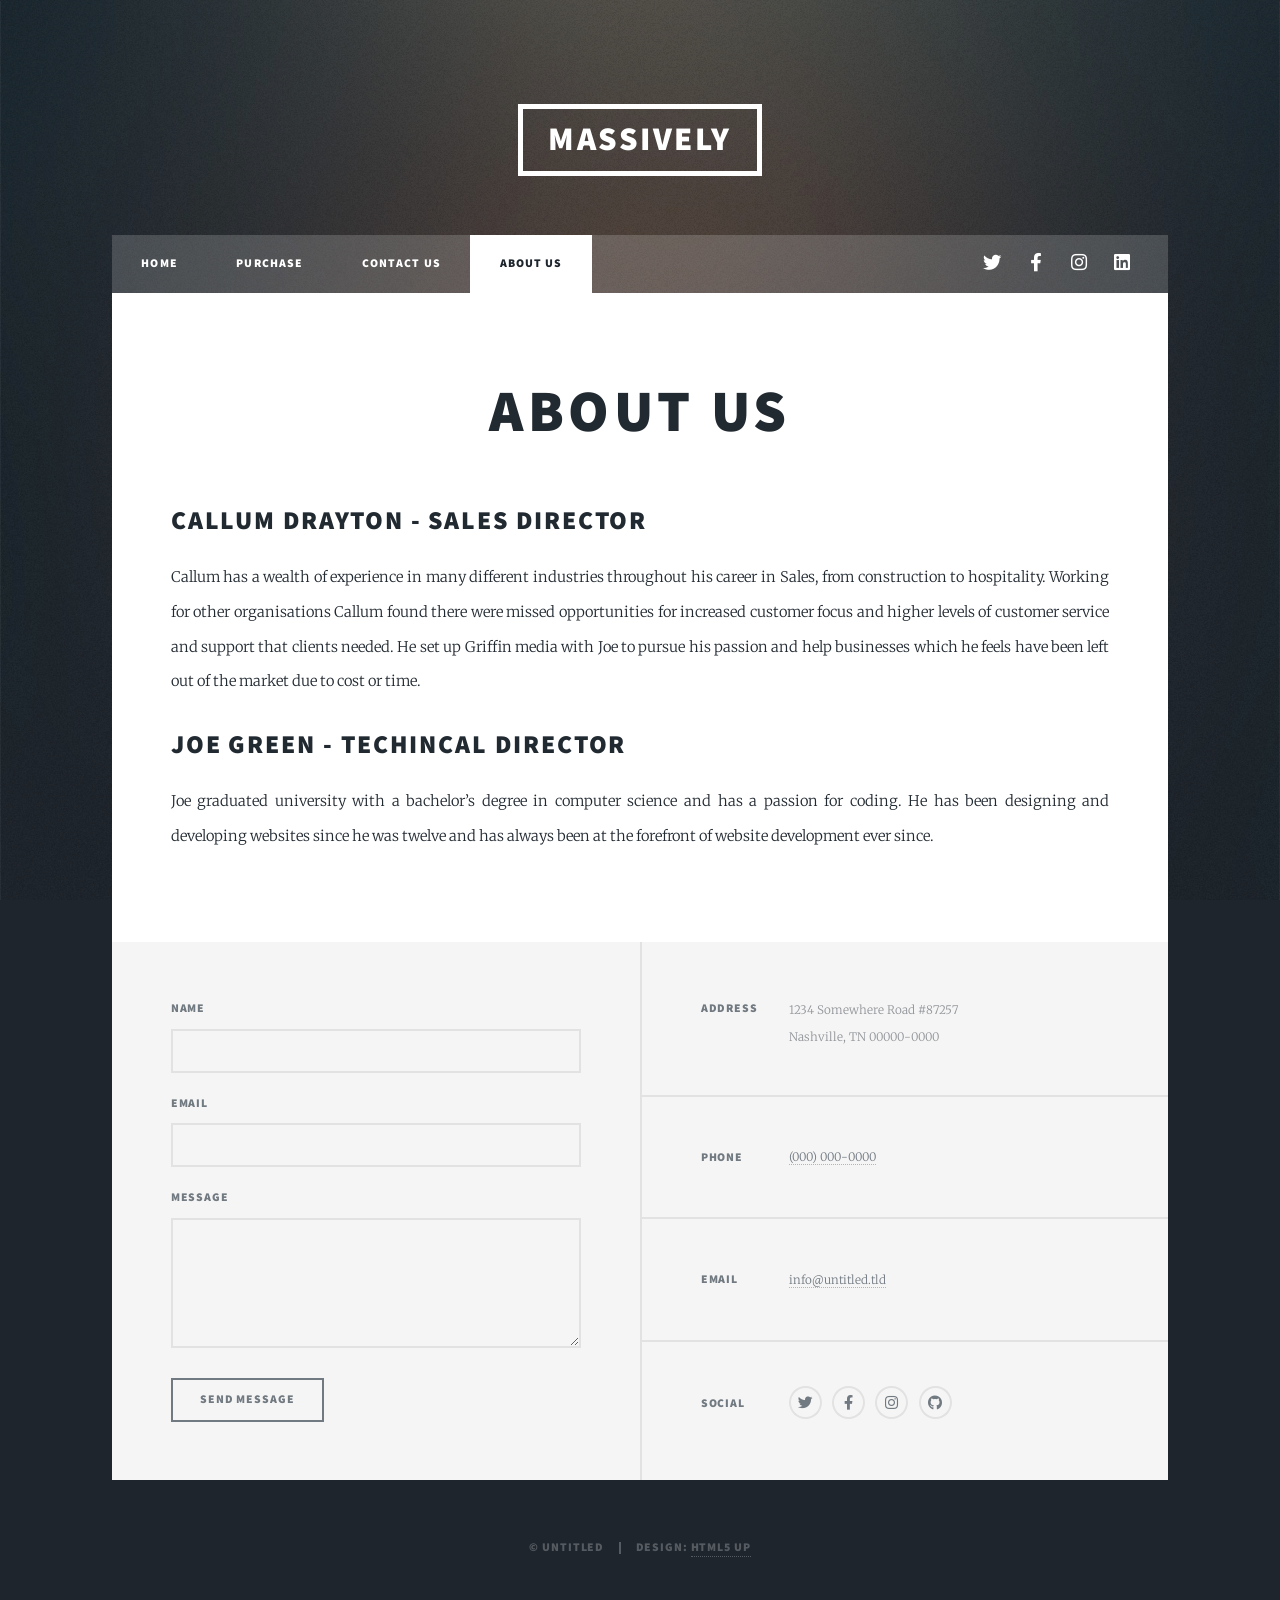
==== commit 38d9a1e2: "Deleting" ====
--- a/About us.html
+++ b/About us.html
@@ -28,7 +28,6 @@
 							<li><a href="index.html">Home</a></li>
 							<li><a href="Purchase.html">Purchase</a></li>
 							<li ><a href="Contact Us.html">Contact Us</a></li>
-							<li ><a href="FAQ.html">FAQ</a></li>
 							<li class="active" ><a href="About us.html">About us</a></li>
 						</ul>
 						<ul class="icons">
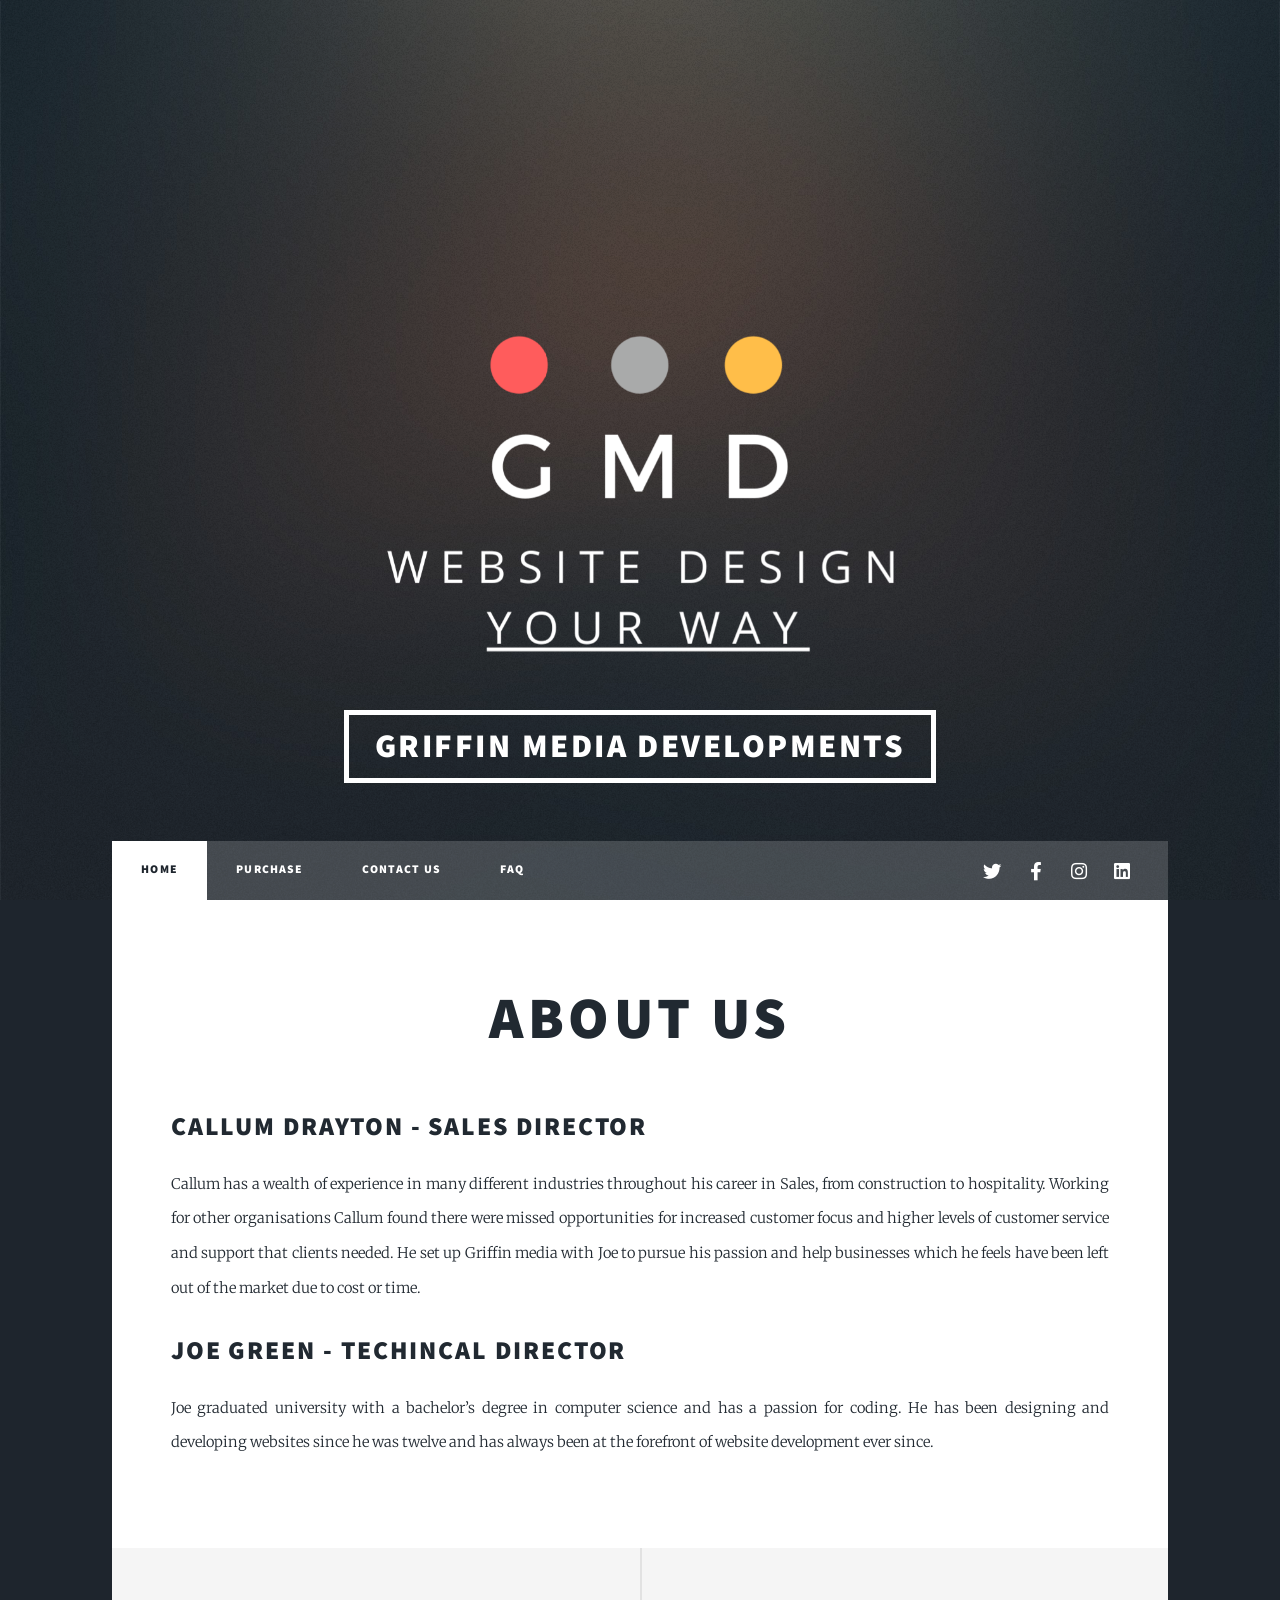
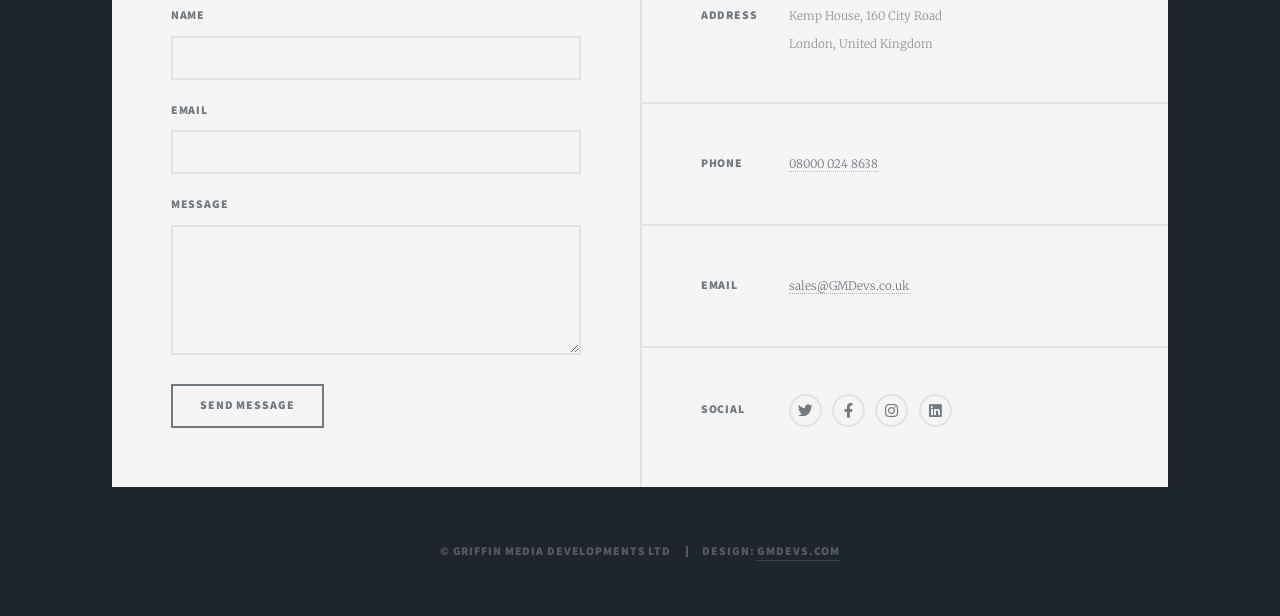
==== commit 312de9ed: "Header footer" ====
--- a/About us.html
+++ b/About us.html
@@ -1,12 +1,10 @@
+<script src="assets/js/Mobile pre-scroll.js"></script>
+<script src="assets/js/pre-scroll.js"></script>
 <!DOCTYPE HTML>
-<!--
-	Massively by HTML5 UP
-	html5up.net | @ajlkn
-	Free for personal and commercial use under the CCA 3.0 license (html5up.net/license)
--->
 <html>
-	<head>
-		<title>Generic Page - Massively by HTML5 UP</title>
+	<head lang="en">
+		<title>Griffin Media Developments</title>
+		<link rel="icon" href="images/GMD tab logo round.png">
 		<meta charset="utf-8" />
 		<meta name="viewport" content="width=device-width, initial-scale=1, user-scalable=no" />
 		<link rel="stylesheet" href="assets/css/main.css" />
@@ -15,26 +13,35 @@
 	<body class="is-preload">
 
 		<!-- Wrapper -->
-			<div id="wrapper">
+			<div id="wrapper" class="fade-in">
+
+				<!-- Intro -->
+					<div id="intro">
+						<ul class="actions">
+							<li><a href="#header" class="button icon solid solo fa-arrow-down scrolly">Continue</a></li>
+						</ul>
+					</div>
 
 				<!-- Header -->
 					<header id="header">
-						<a href="index.html" class="logo">Massively</a>
+						<div class="image logos"><img src="images/GMD.png" alt="" /></a></div>
+						<a href="index.html" class="logo">Griffin Media Developments</a>
+
 					</header>
 
 				<!-- Nav -->
 					<nav id="nav">
 						<ul class="links">
-							<li><a href="index.html">Home</a></li>
+							<li class="active"><a href="index.html">Home</a></li>
 							<li><a href="Purchase.html">Purchase</a></li>
 							<li ><a href="Contact Us.html">Contact Us</a></li>
-							<li class="active" ><a href="About us.html">About us</a></li>
+							<li ><a href="FAQ.html">FAQ</a></li>
 						</ul>
 						<ul class="icons">
-							<li><a href="#" class="icon brands fa-twitter"><span class="label">Twitter</span></a></li>
-							<li><a href="#" class="icon brands fa-facebook-f"><span class="label">Facebook</span></a></li>
-							<li><a href="#" class="icon brands fa-instagram"><span class="label">Instagram</span></a></li>
-							<li><a href="https://www.linkedin.com/company/griffin-media-developments/about/" class="icon brands fa-linkedin"><span class="label">GitHub</span></a></li>
+							<li><a href="https://twitter.com/GMDevelopments" class="icon brands fa-twitter"><span class="label">Twitter</span></a></li>
+							<li><a href="https://www.facebook.com/griffinmediadevelopments/" class="icon brands fa-facebook-f"><span class="label">Facebook</span></a></li>
+							<li><a href="https://www.instagram.com/gmdevs/" class="icon brands fa-instagram"><span class="label">Instagram</span></a></li>
+							<li><a href="https://www.linkedin.com/company/griffin-media-developments/about/" class="icon brands fa-linkedin"><span class="label">LinkedIn</span></a></li>
 						</ul>
 					</nav>
 
@@ -55,69 +62,69 @@
 					</div>
 
 				<!-- Footer -->
-					<footer id="footer">
+				<footer id="footer">
+					<section>
+						<form method="post" action="#">
+							<div class="fields">
+								<div class="field">
+									<label for="name">Name</label>
+									<input type="text" name="name" id="name" />
+								</div>
+								<div class="field">
+									<label for="email">Email</label>
+									<input type="text" name="email" id="email" />
+								</div>
+								<div class="field">
+									<label for="message">Message</label>
+									<textarea name="message" id="message" rows="3"></textarea>
+								</div>
+							</div>
+							<ul class="actions">
+								<li><input type="submit" value="Send Message" /></li>
+							</ul>
+						</form>
+					</section>
+					<section class="split contact">
+						<section class="alt">
+							<h3>Address</h3>
+							<p>Kemp House, 160 City Road<br />
+							London, United Kingdom</p>
+						</section>
 						<section>
-							<form method="post" action="#">
-								<div class="fields">
-									<div class="field">
-										<label for="name">Name</label>
-										<input type="text" name="name" id="name" />
-									</div>
-									<div class="field">
-										<label for="email">Email</label>
-										<input type="text" name="email" id="email" />
-									</div>
-									<div class="field">
-										<label for="message">Message</label>
-										<textarea name="message" id="message" rows="3"></textarea>
-									</div>
-								</div>
-								<ul class="actions">
-									<li><input type="submit" value="Send Message" /></li>
-								</ul>
-							</form>
+							<h3>Phone</h3>
+							<p><a href="tel:+448000248638">08000 024 8638</a></p>
 						</section>
-						<section class="split contact">
-							<section class="alt">
-								<h3>Address</h3>
-								<p>1234 Somewhere Road #87257<br />
-								Nashville, TN 00000-0000</p>
-							</section>
-							<section>
-								<h3>Phone</h3>
-								<p><a href="#">(000) 000-0000</a></p>
-							</section>
-							<section>
-								<h3>Email</h3>
-								<p><a href="#">info@untitled.tld</a></p>
-							</section>
-							<section>
-								<h3>Social</h3>
-								<ul class="icons alt">
-									<li><a href="#" class="icon brands alt fa-twitter"><span class="label">Twitter</span></a></li>
-									<li><a href="#" class="icon brands alt fa-facebook-f"><span class="label">Facebook</span></a></li>
-									<li><a href="#" class="icon brands alt fa-instagram"><span class="label">Instagram</span></a></li>
-									<li><a href="#" class="icon brands alt fa-github"><span class="label">GitHub</span></a></li>
-								</ul>
-							</section>
+						<section>
+							<h3>Email</h3>
+							<p><a href="mailto:sales@GMDevs.co.uk target="_blank"">sales@GMDevs.co.uk</a></p>
 						</section>
-					</footer>
+						<section>
+							<h3>Social</h3>
+							<ul class="icons alt">
+								<li><a href="https://twitter.com/GMDevelopments" class="icon brands fa-twitter"><span class="label">Twitter</span></a></li>
+								<li><a href="https://www.facebook.com/griffinmediadevelopments/" class="icon brands fa-facebook-f"><span class="label">Facebook</span></a></li>
+								<li><a href="https://www.instagram.com/gmdevs/" class="icon brands fa-instagram"><span class="label">Instagram</span></a></li>
+								<li><a href="https://www.linkedin.com/company/griffin-media-developments/about/" class="icon brands fa-linkedin"><span class="label">LinkedIn</span></a></li>
+							</ul>
+						</section>
+					</section>
+				</footer>
 
 				<!-- Copyright -->
-					<div id="copyright">
-						<ul><li>&copy; Untitled</li><li>Design: <a href="https://html5up.net">HTML5 UP</a></li></ul>
-					</div>
+				<div id="copyright">
+					<ul><li>&copy; Griffin Media Developments Ltd</li><li>Design: <a href="https://gmdevs.com">GMDevs.com</a></li></ul>
+				</div>
 
-			</div>
+				</div>
 
-		<!-- Scripts -->
-			<script src="assets/js/jquery.min.js"></script>
-			<script src="assets/js/jquery.scrollex.min.js"></script>
-			<script src="assets/js/jquery.scrolly.min.js"></script>
-			<script src="assets/js/browser.min.js"></script>
-			<script src="assets/js/breakpoints.min.js"></script>
-			<script src="assets/js/util.js"></script>
-			<script src="assets/js/main.js"></script>
+				<!-- Scripts -->
+				<script src="assets/js/jquery.min.js"></script>
+				<script src="assets/js/jquery.scrollex.min.js"></script>
+				<script src="assets/js/jquery.scrolly.min.js"></script>
+				<script src="assets/js/browser.min.js"></script>
+				<script src="assets/js/breakpoints.min.js"></script>
+				<script src="assets/js/util.js"></script>
+				<script src="assets/js/main.js"></script>
 
-	</body>
-</html>
+				</body>
+				</html>
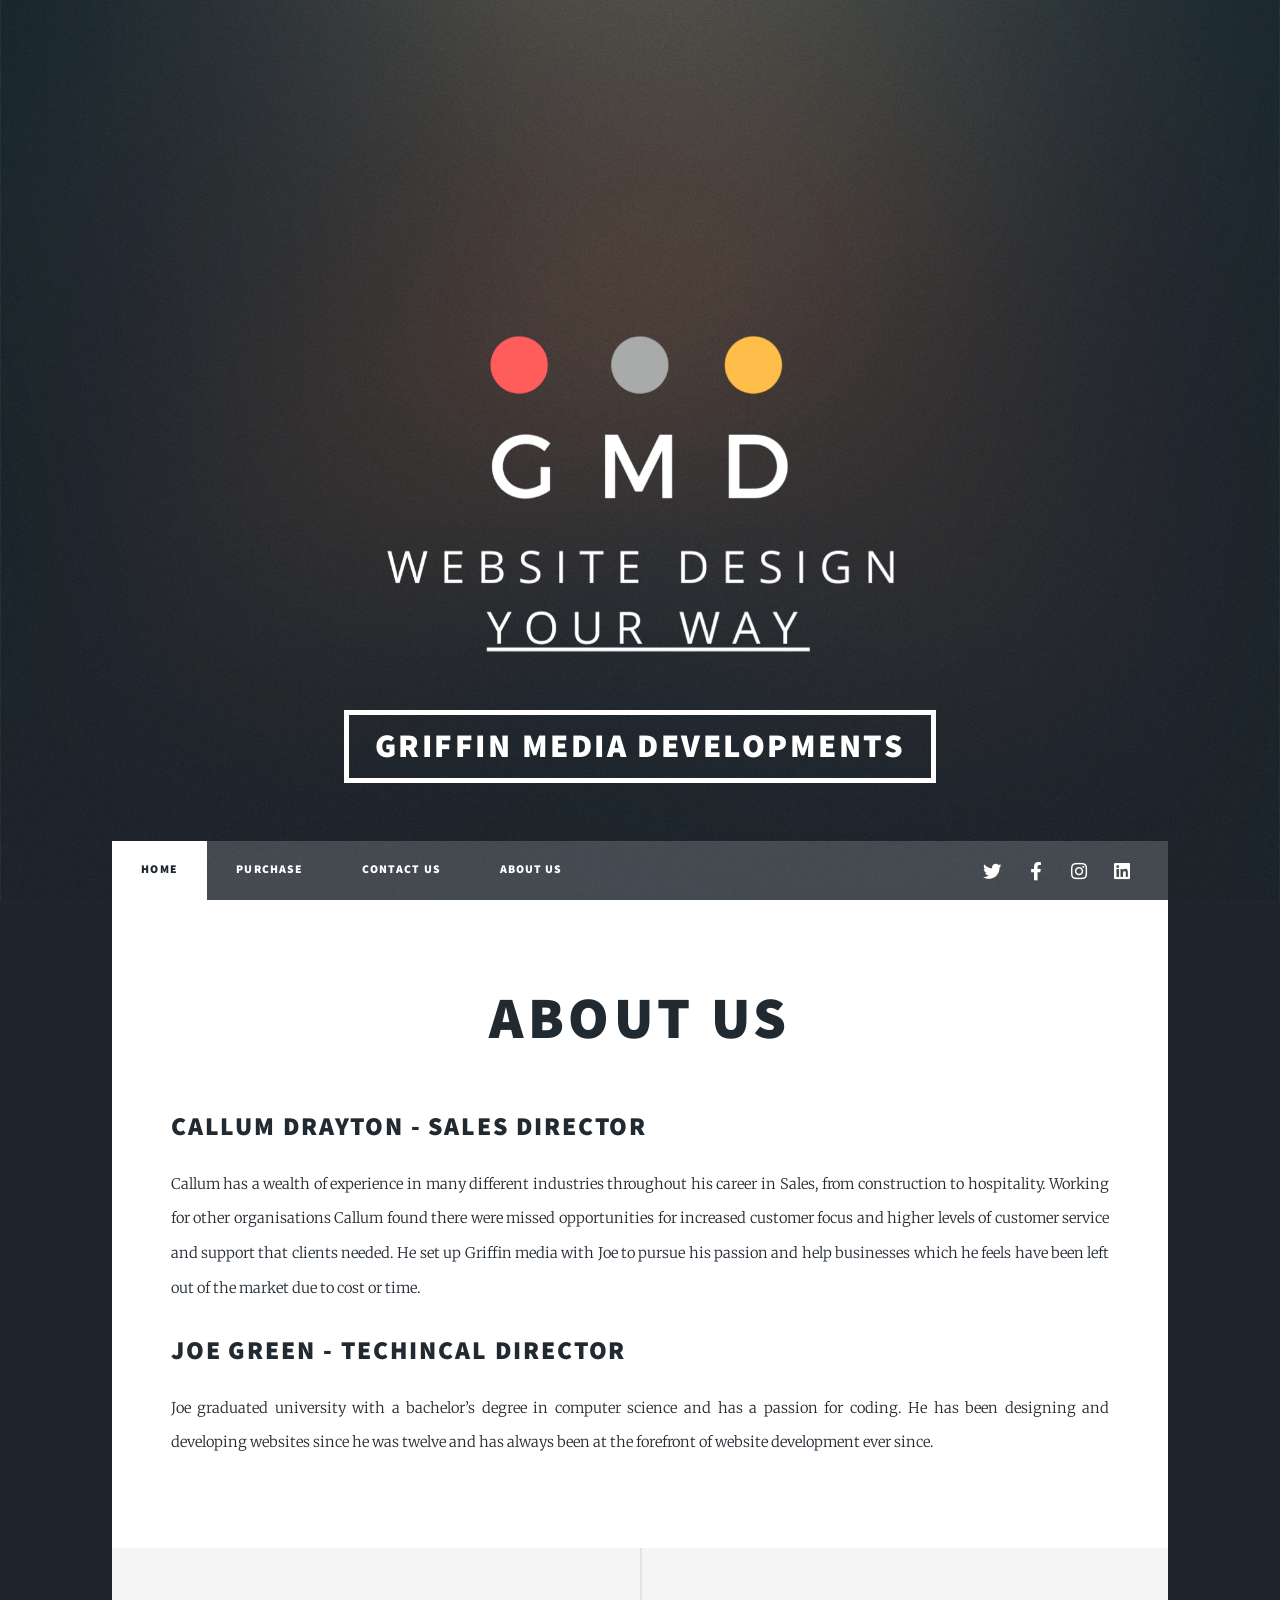
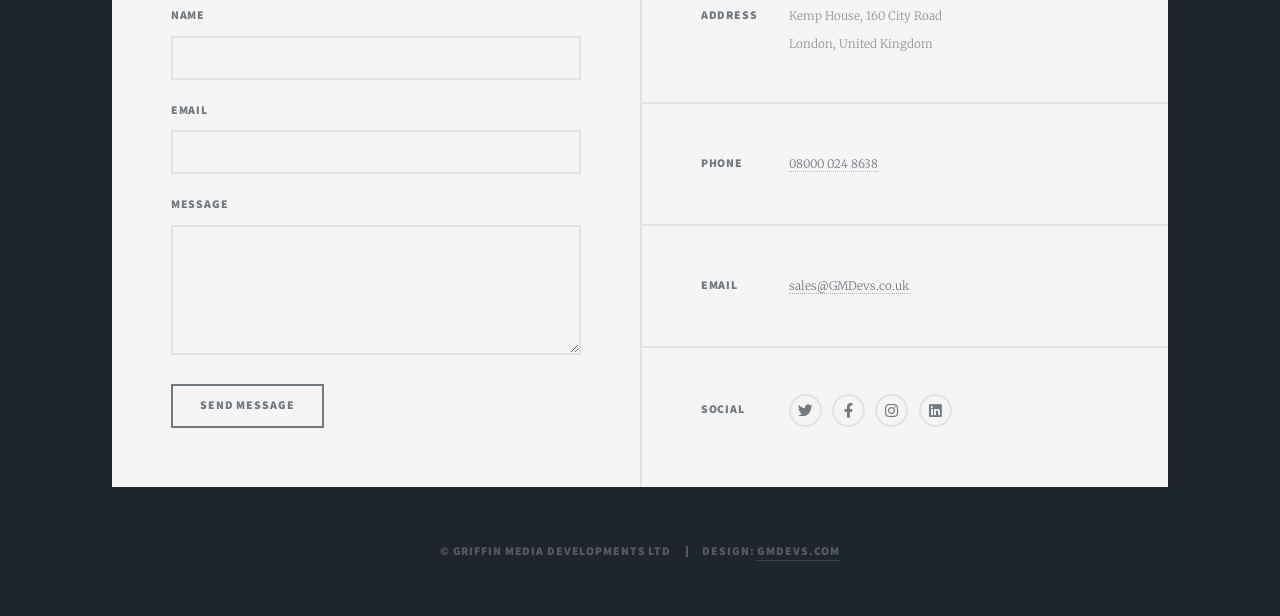
==== commit 4594e287: "ABout uw" ====
--- a/About us.html
+++ b/About us.html
@@ -35,7 +35,7 @@
 							<li class="active"><a href="index.html">Home</a></li>
 							<li><a href="Purchase.html">Purchase</a></li>
 							<li ><a href="Contact Us.html">Contact Us</a></li>
-							<li ><a href="FAQ.html">FAQ</a></li>
+							<li ><a href="About us.html">About us</a></li>
 						</ul>
 						<ul class="icons">
 							<li><a href="https://twitter.com/GMDevelopments" class="icon brands fa-twitter"><span class="label">Twitter</span></a></li>
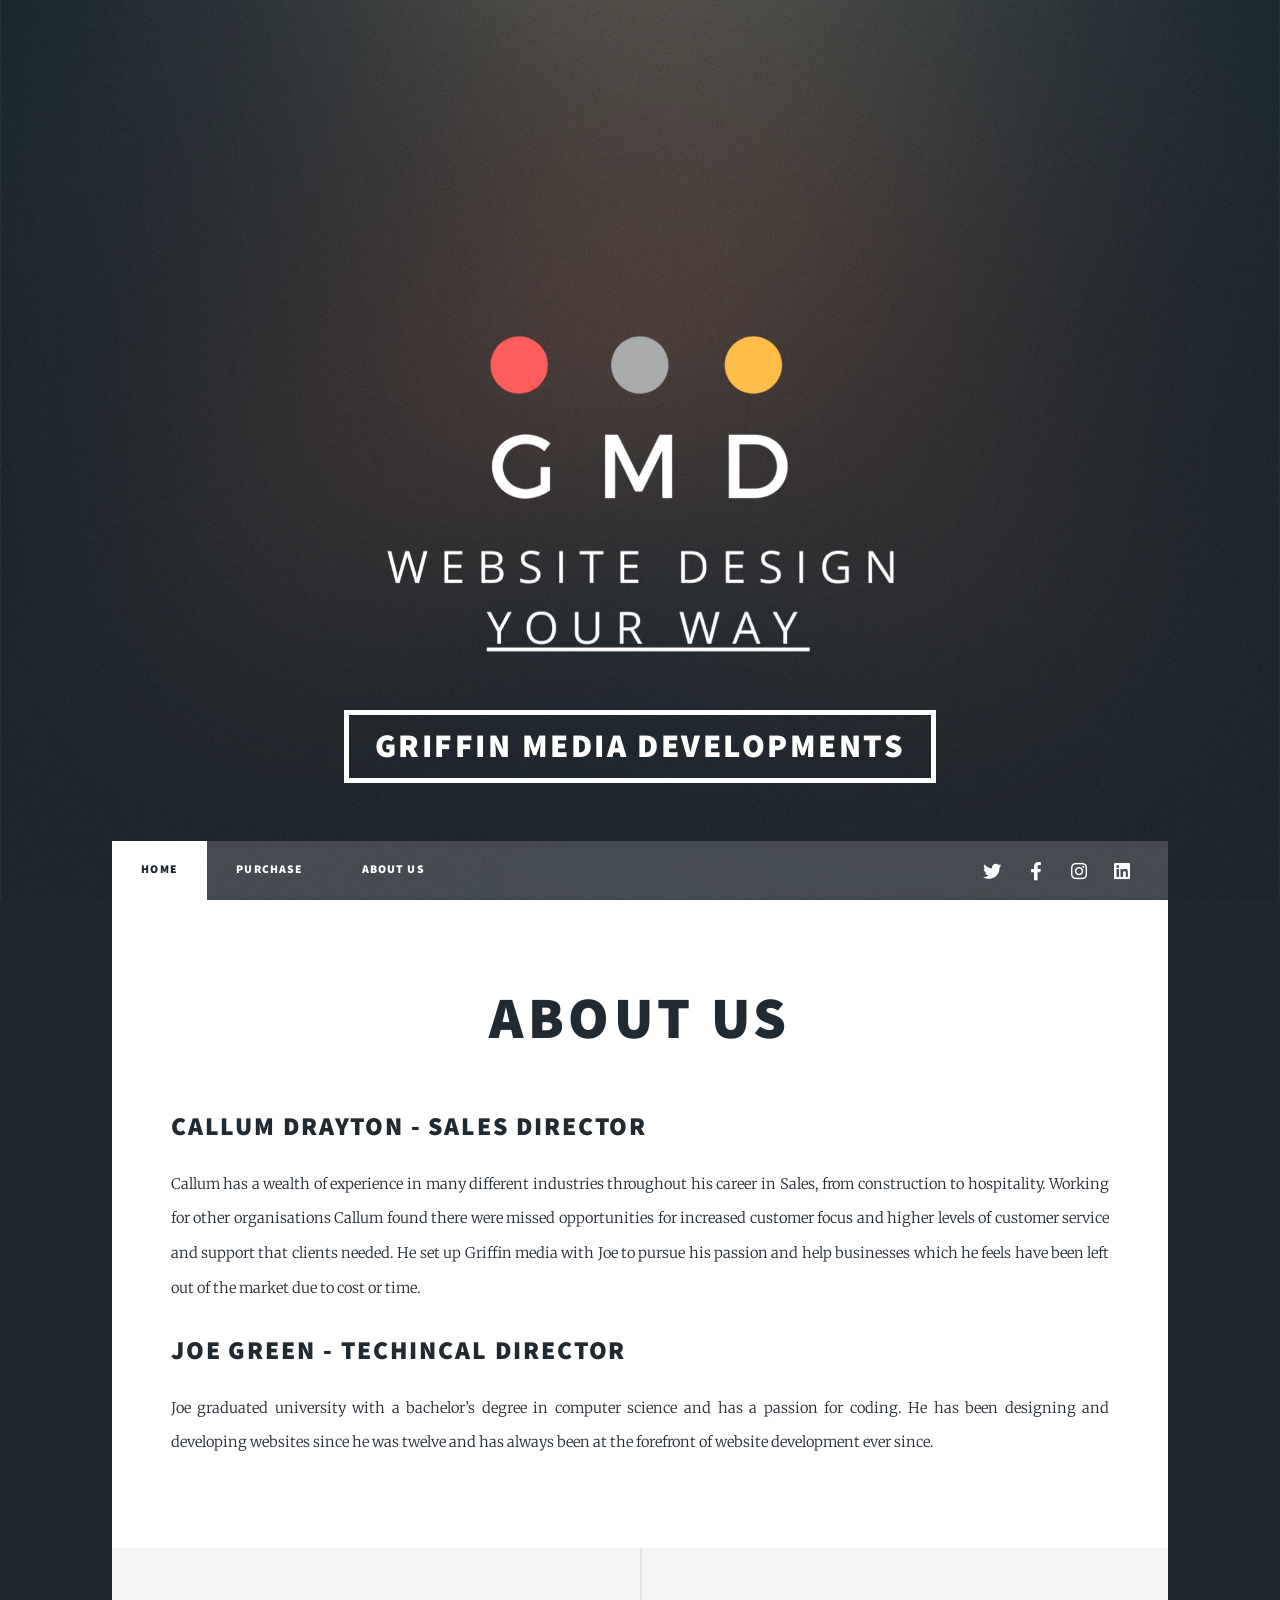
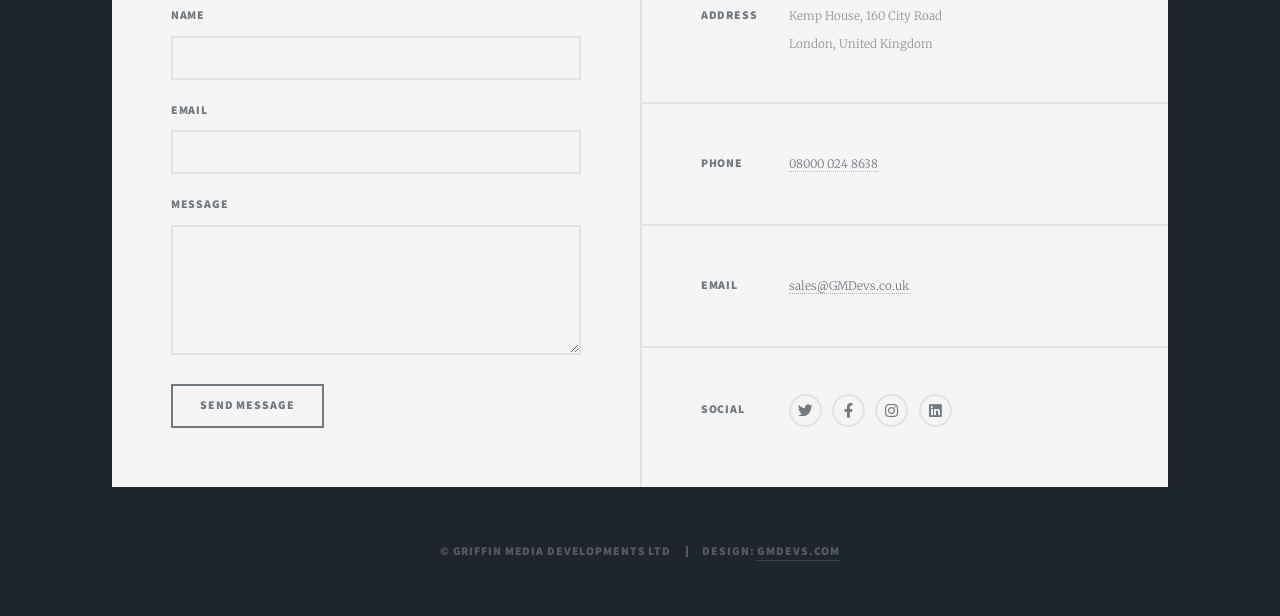
==== commit bcf3f572: "REmoved contact us" ====
--- a/About us.html
+++ b/About us.html
@@ -34,7 +34,6 @@
 						<ul class="links">
 							<li class="active"><a href="index.html">Home</a></li>
 							<li><a href="Purchase.html">Purchase</a></li>
-							<li ><a href="Contact Us.html">Contact Us</a></li>
 							<li ><a href="About us.html">About us</a></li>
 						</ul>
 						<ul class="icons">
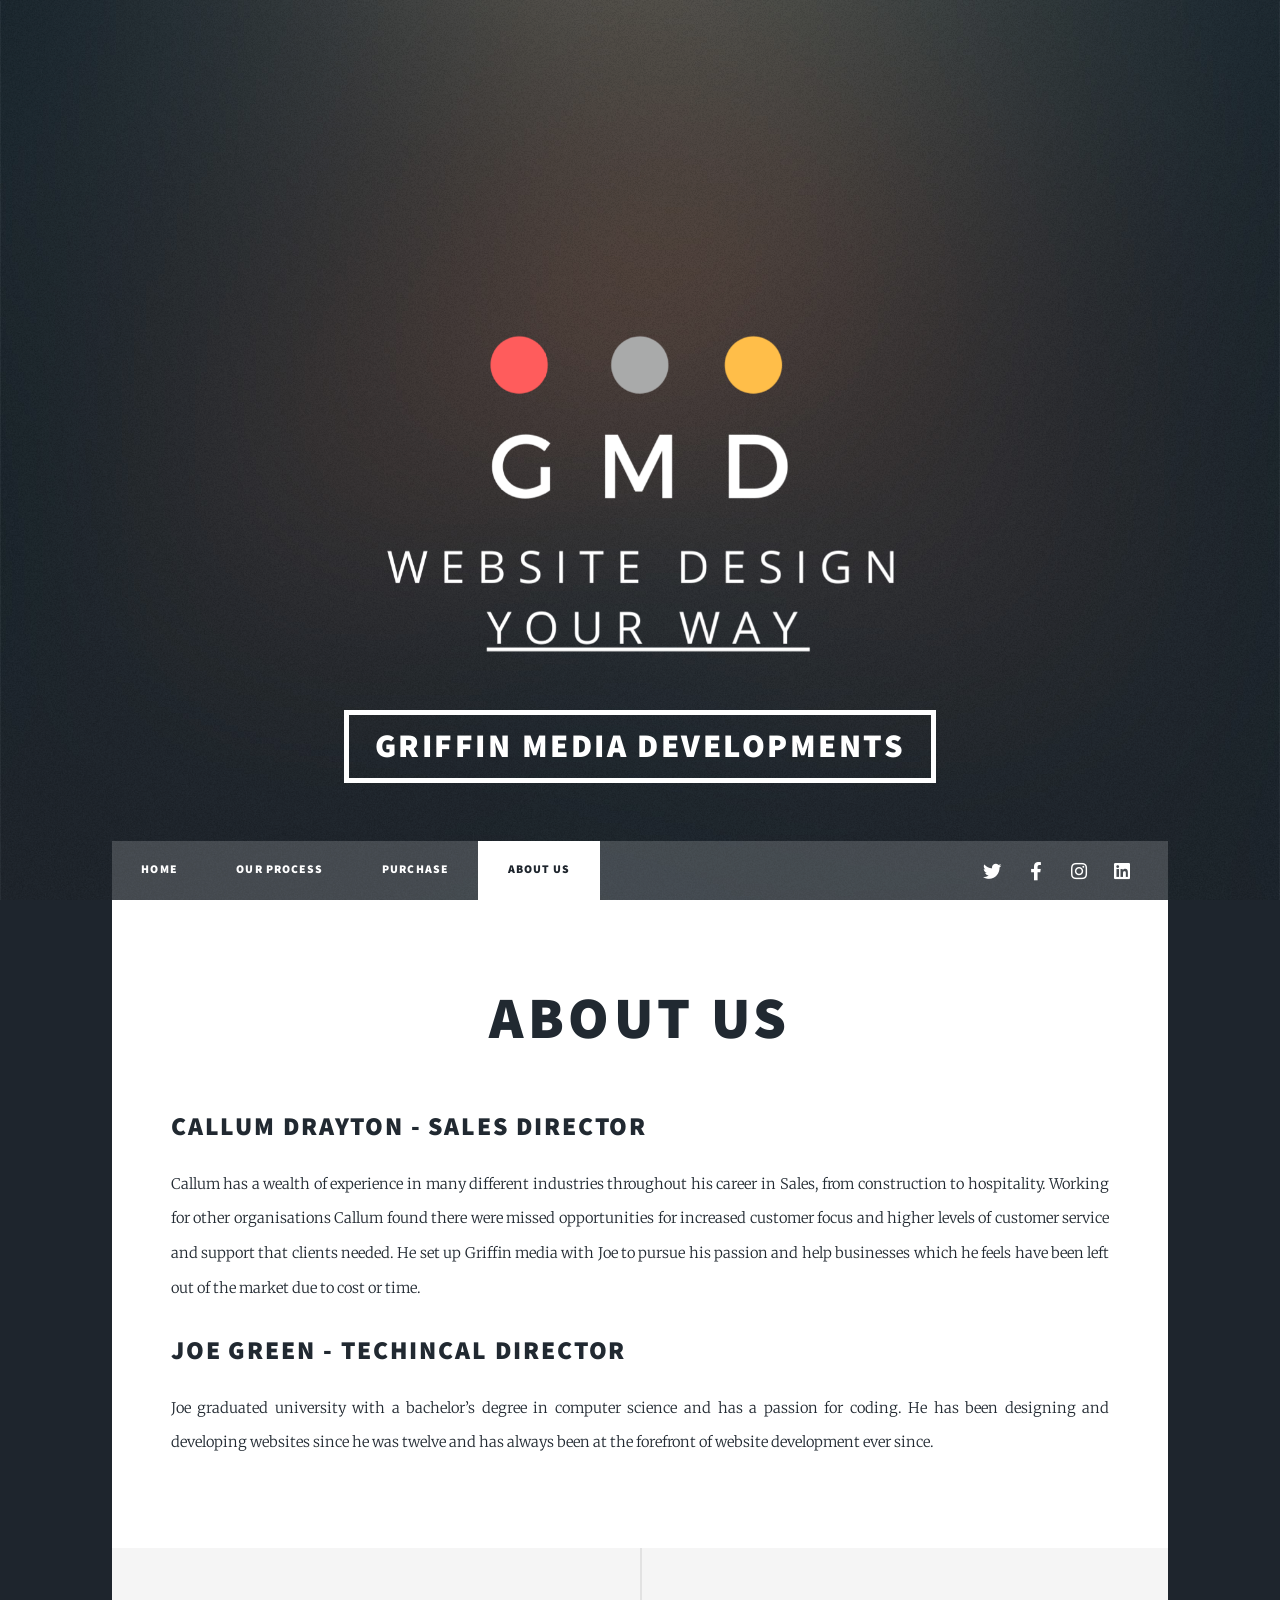
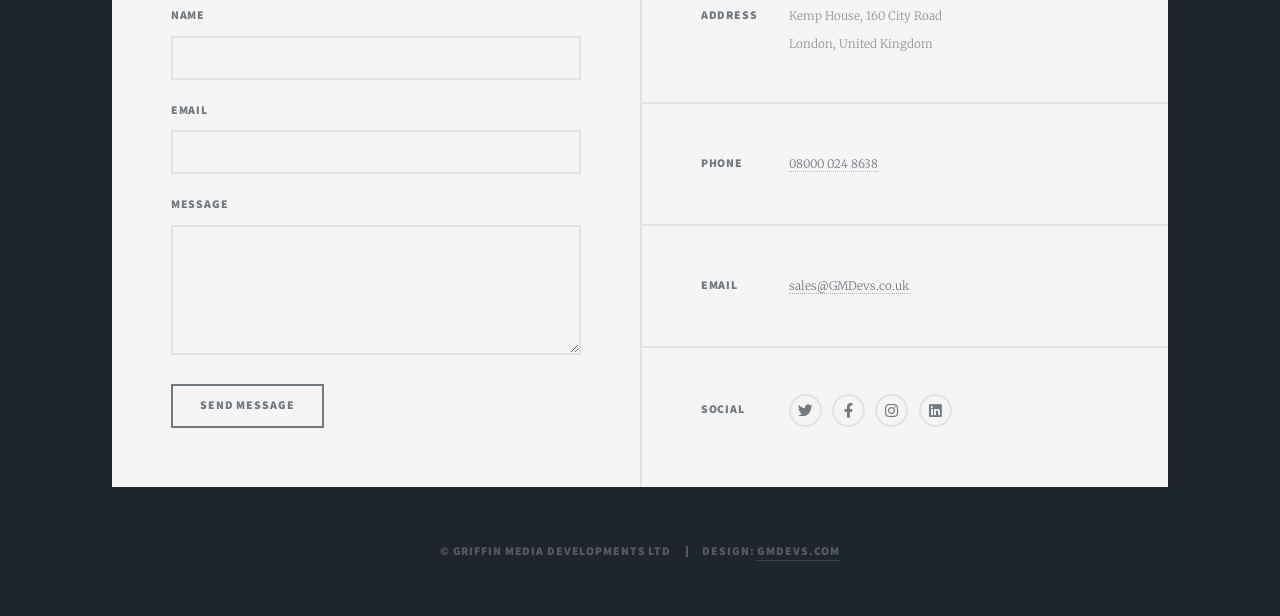
==== commit 81d63762: "Our process" ====
--- a/About us.html
+++ b/About us.html
@@ -32,9 +32,10 @@
 				<!-- Nav -->
 					<nav id="nav">
 						<ul class="links">
-							<li class="active"><a href="index.html">Home</a></li>
+							<li ><a href="index.html">Home</a></li>
+							<li><a href="Our Process.html">Our Process</a></li>
 							<li><a href="Purchase.html">Purchase</a></li>
-							<li ><a href="About us.html">About us</a></li>
+							<li class="active"><a href="About us.html">About us</a></li>
 						</ul>
 						<ul class="icons">
 							<li><a href="https://twitter.com/GMDevelopments" class="icon brands fa-twitter"><span class="label">Twitter</span></a></li>
